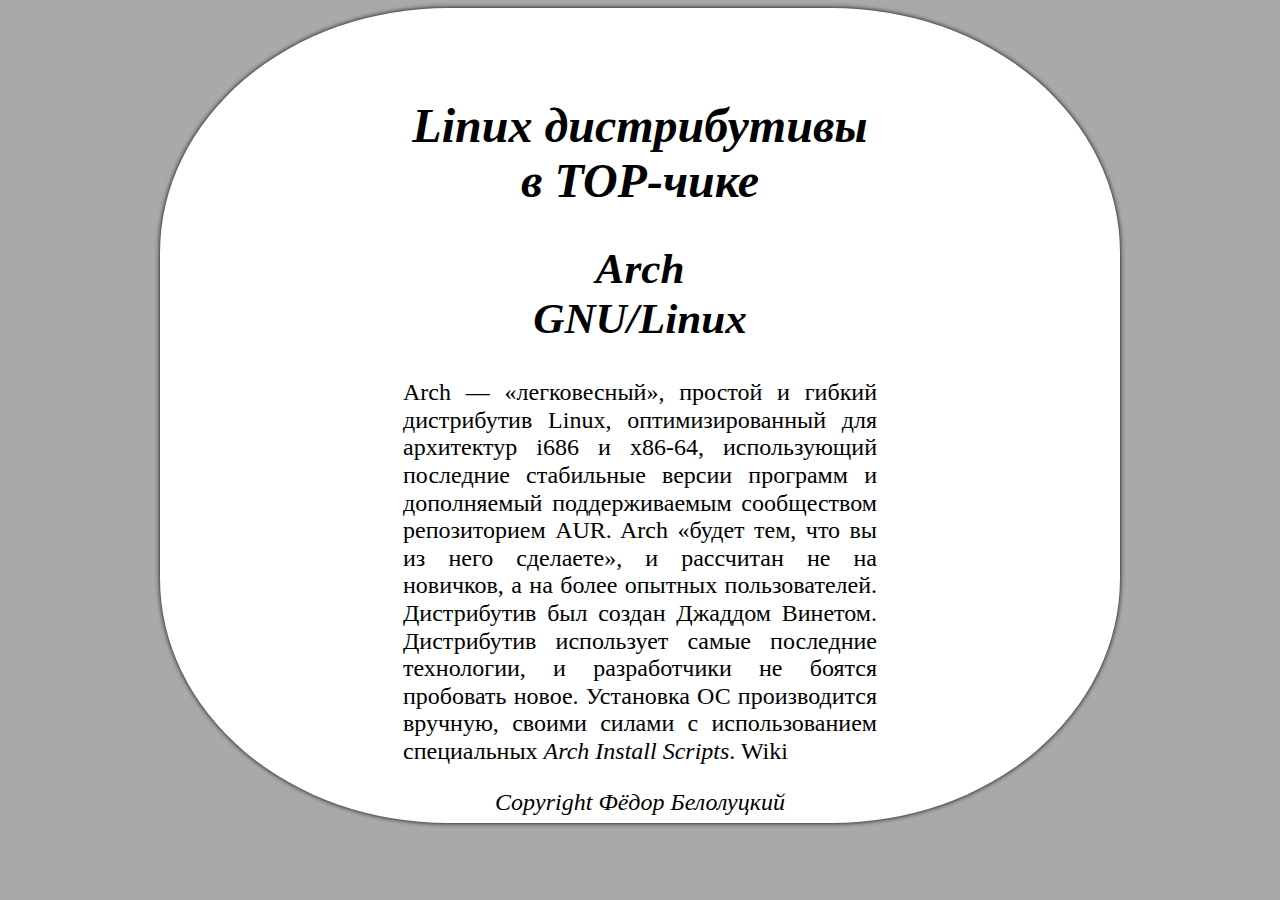
==== Arch/arch.html @ c4ad6712 "Arch page - template." ====
<!DOCTYPE html>
<html>
	<head>
		<meta charset="utf-8" />
		<title>Linux дистрибутивы в TOP-чике</title>
		<link rel="stylesheet" href="../normalize.css">
		<link rel="stylesheet" href="../main.css">
		<link rel="shortcut icon" href="../favicon.ico" />
	</head>
	<body>
		<div id="all">
			<header id="head">
				<figure><img src="" alt=""></figure>
				<h1>Linux дистрибутивы в TOP-чике</h1>
			</header>

			<main>
				<header>
					<h2>Arch GNU/Linux</h2>
				</header>
				<article>
					<p>
						Arch — «легковесный», простой и гибкий дистрибутив Linux, оптимизированный для архитектур i686 и x86-64, использующий последние стабильные версии программ и дополняемый поддерживаемым сообществом репозиторием AUR. Arch «будет тем, что вы из него сделаете», и рассчитан не на новичков, а на более опытных пользователей. Дистрибутив был создан Джаддом Винетом. Дистрибутив использует самые последние технологии, и разработчики не боятся пробовать новое. Установка ОС производится вручную, своими силами с использованием специальных <i>Arch Install Scripts</i>. Wiki
					</p>
				</article>
			</main>
			<footer>
				Copyright Фёдор Белолуцкий
			</footer>
		</div>
	</body>
</html>
---- main.css ----
html{
	font-size: 12px;
	font-family: "Times New Roman", fantasy;
}

body{
	background: darkgrey;
}

#all{
	padding: 6px;
	display: block;
	width: 75%;
	margin: 0 auto;
	text-align: center;
	background: white;
	height: 100%;
	box-shadow: 0 0 5px black;
	border-radius: 30%;
}

main, header, footer{
	font-size: 2em;
	margin: 0 auto;
	width: 50%;
	color: black;
	/*text-shadow: 0.5px 0.5px 1px black;*/
	font-style: italic;
}

main article{
	font-style: normal;
	text-align: justify;
}

h2{
	font-size: 0.9em;
}

#linuxdistros{
	display: inline-block;
	margin: 0 0 3em 0;
	margin: 0 auto;
	text-align: center;
	padding: 5px;
	width: 100%;
}

#linuxdistros tr{
    padding: 0;
    list-style: none;

    display: -webkit-box;
    display: -moz-box;
    display: -ms-flexbox;
    display: -webkit-flex;
    display: flex;
    width: 100%;

    -webkit-flex-flow: row wrap;
    justify-content: space-around;
    align-items: center;
}

#linuxdistros tr td{
	padding: 5px;
  width: 2em;
  height: 2em;
  margin: 0 auto;

  line-height: 150px;
  color: white;
  font-weight: bold;
  font-size: 3em;
  text-align: center;
}

#linuxdistros tr td img{
	max-width: 2em;
  max-height: 2em;
  min-width: 0.01em;
  min-height: 0.01em;
  margin: 0 auto;
  text-align: center;
}


@media only screen and (max-width: 700px){
	*{
		transition-duration: 0.5s;
	}
	#all{
		width 98%;
	}
	main, header, footer{
		width: 90%;
	}

	h1{
		font-size: 1.5em;
		transition-duration: 0.2s;
		font-style: italic;
	}
	main > header{
		font-size: 1.4em;
	}
	h2{
		font-size: 0.8em;
	}
	header, footer{
		width: 50%;
	}
	html{
		font-size: 0.5em;
	}
}
@media only screen and (max-width: 480px){
	*{
		transition-duration: 0.5s;
	}
	#all{
		width 98%;
	}
	main, header, footer{
		width: 90%;
	}

	h1{
		font-size: 1em;
		transition-duration: 0.2s;
	}
	main > header{
		font-size: 0.9em;
	}
	h2{
		font-size: 0.7em;
	}
	header, footer{
		width: 50%;
	}
	html{
		font-size: 0.5em;
	}
}
@media only screen and (max-width: 380px){
	*{
		transition-duration: 0.5s;
	}
	#all{
		width: 98.05%;
	}
}
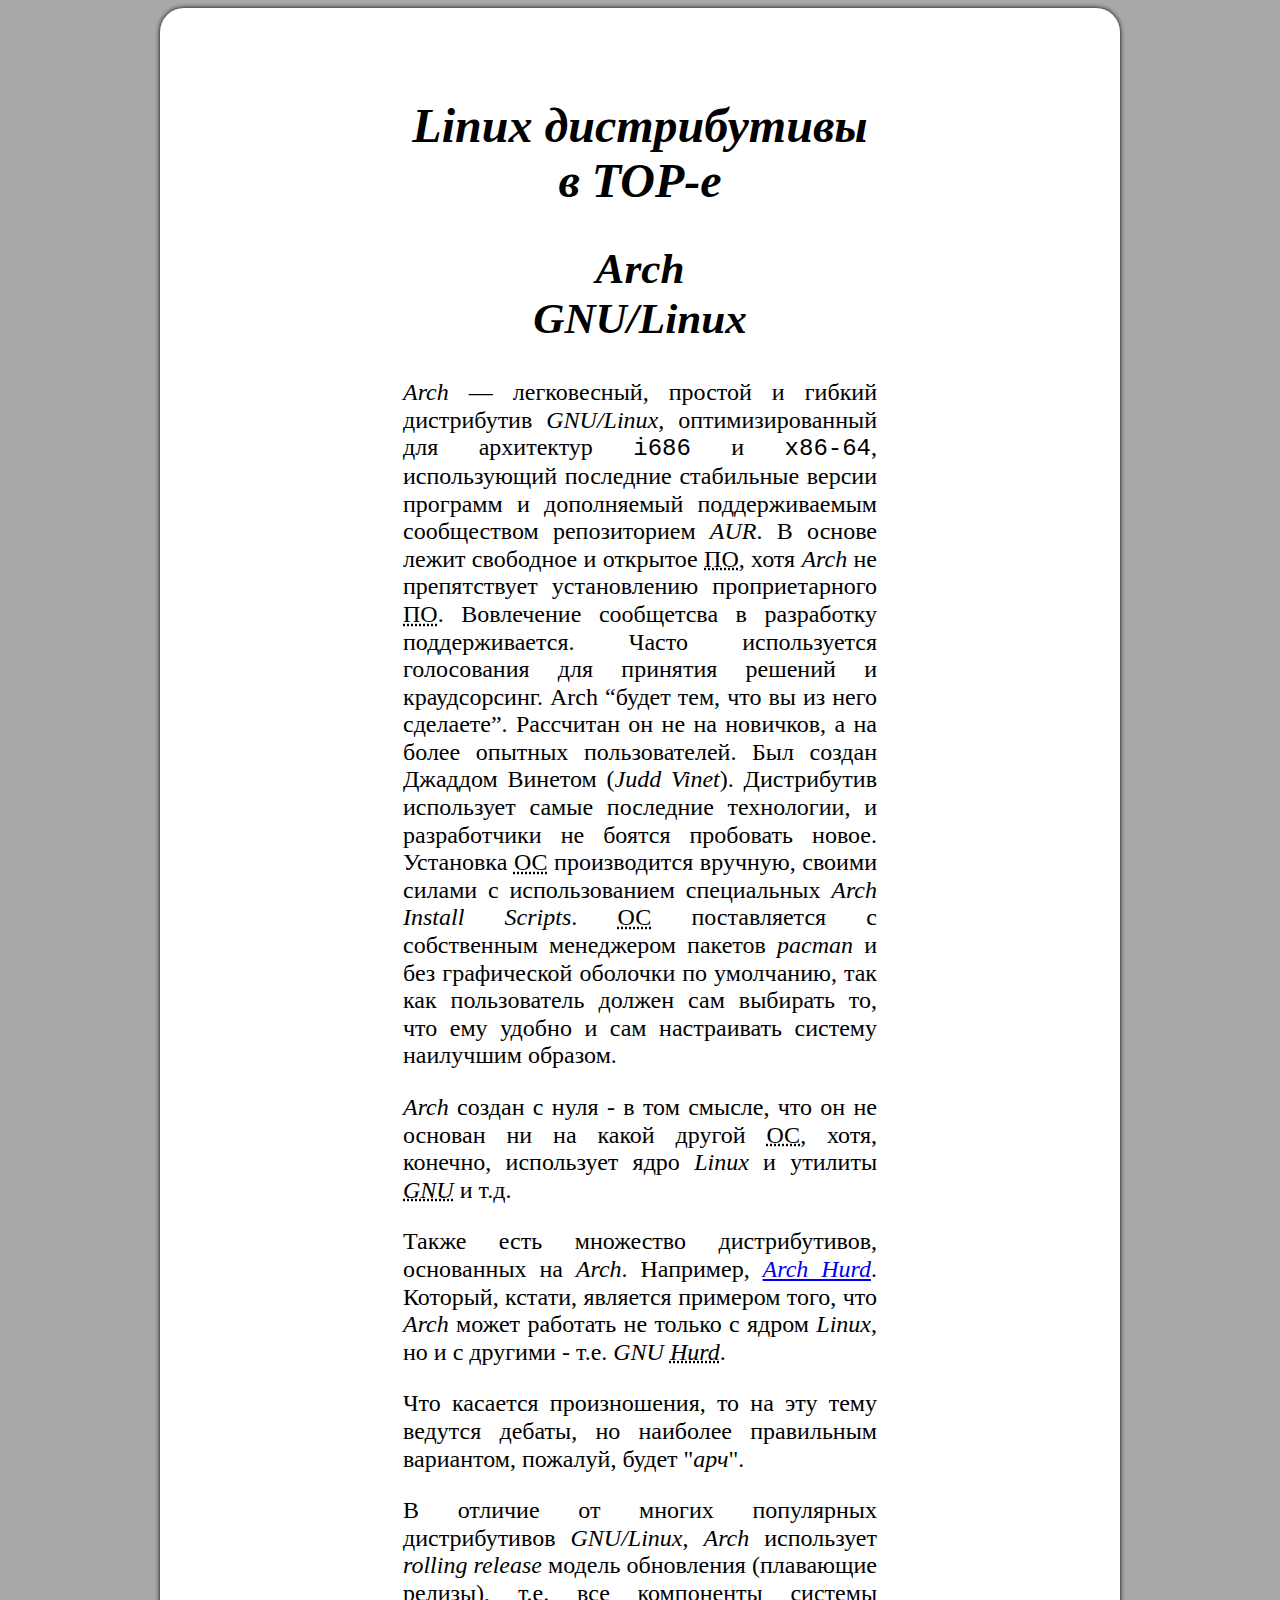
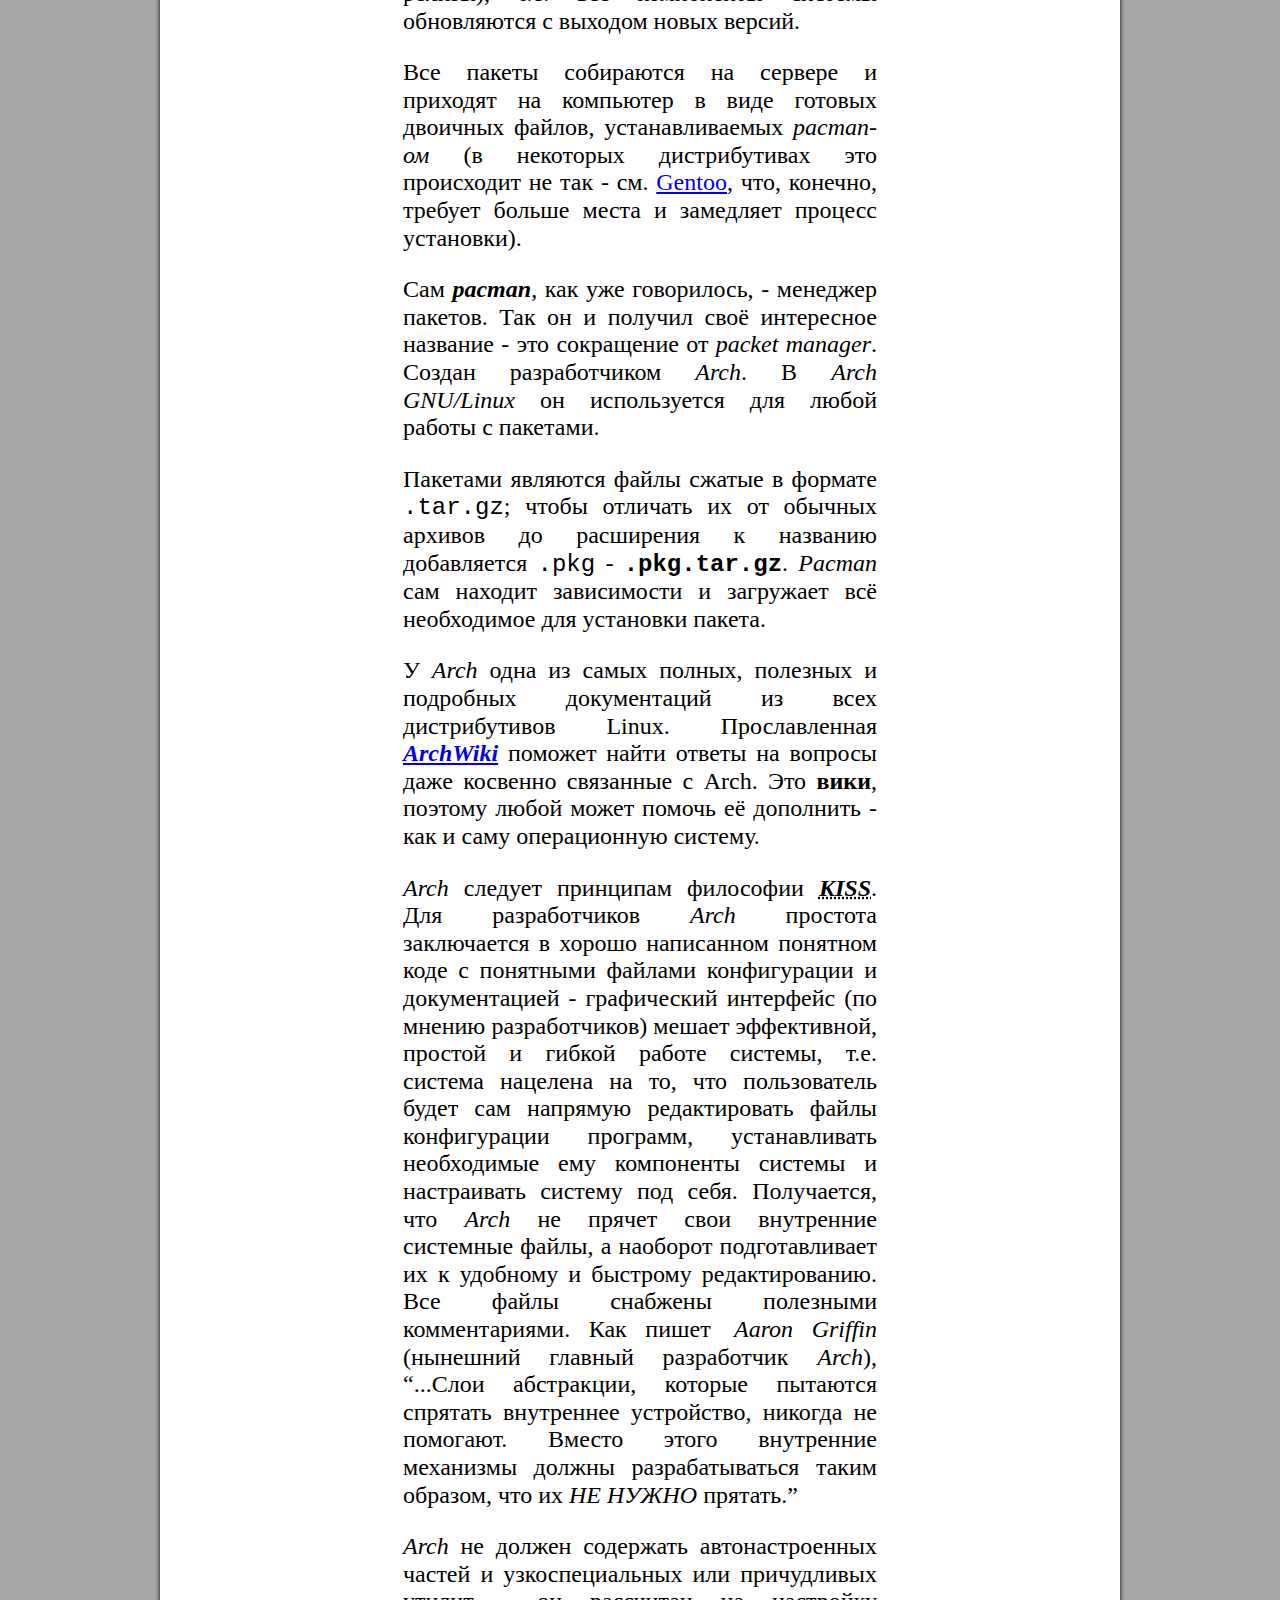
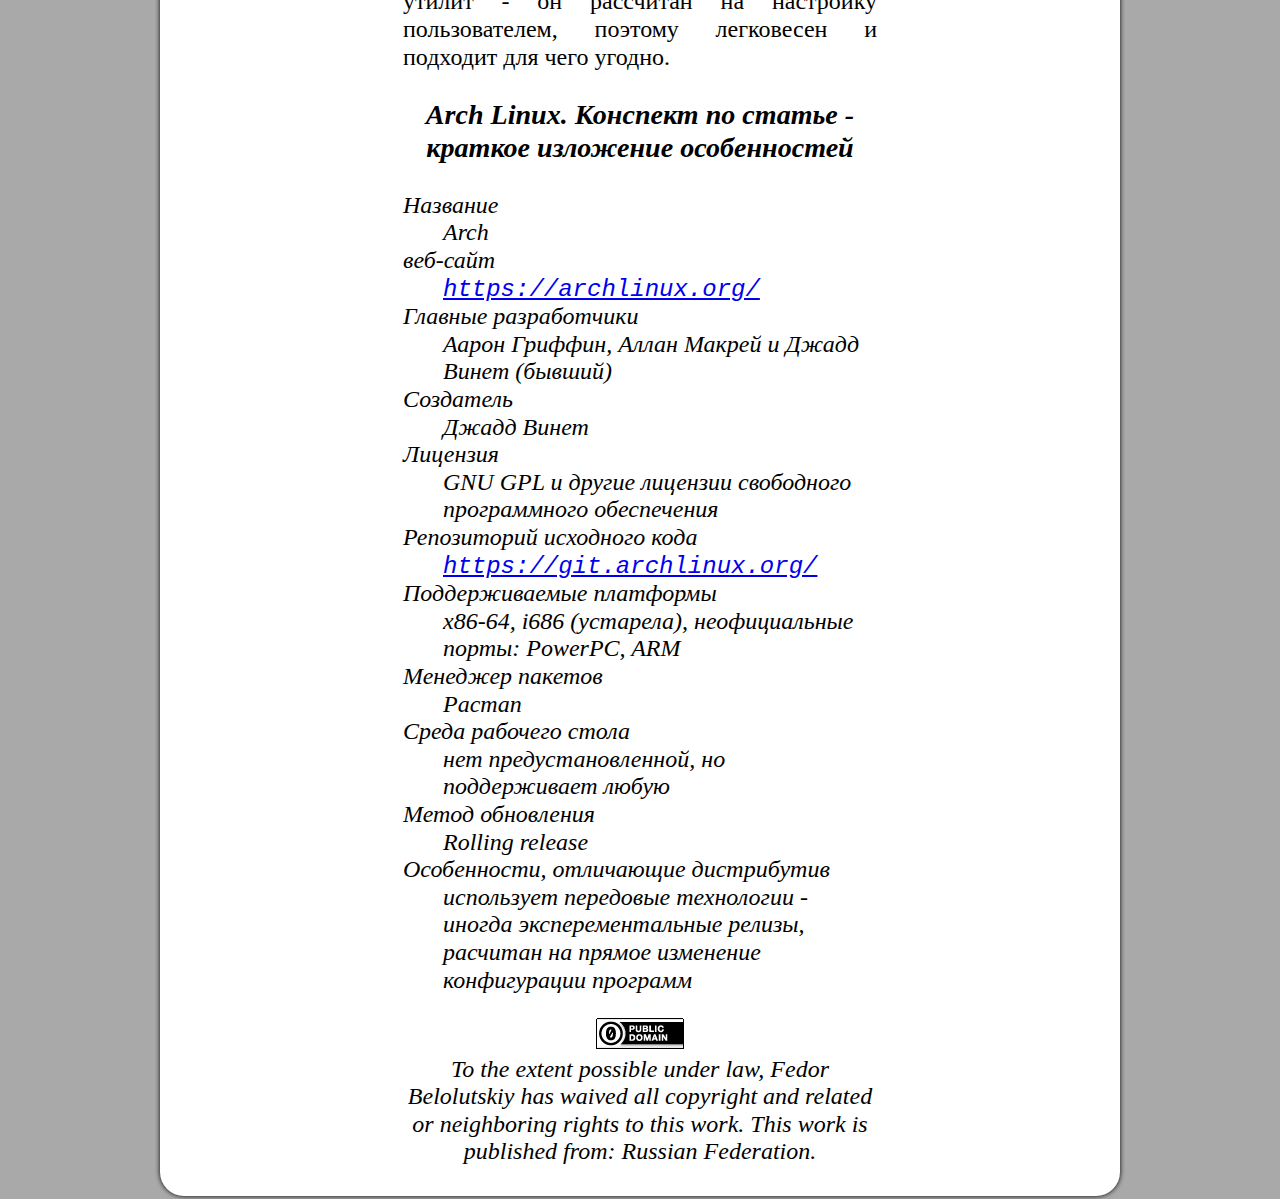
==== commit a77aa0be: "Article about Arch + public domain." ====
--- a/Arch/arch.html
+++ b/Arch/arch.html
@@ -2,7 +2,7 @@
 <html>
 	<head>
 		<meta charset="utf-8" />
-		<title>Linux дистрибутивы в TOP-чике</title>
+		<title>Linux дистрибутивы в TOP-е</title>
 		<link rel="stylesheet" href="../normalize.css">
 		<link rel="stylesheet" href="../main.css">
 		<link rel="shortcut icon" href="../favicon.ico" />
@@ -11,7 +11,7 @@
 		<div id="all">
 			<header id="head">
 				<figure><img src="" alt=""></figure>
-				<h1>Linux дистрибутивы в TOP-чике</h1>
+				<h1>Linux дистрибутивы в TOP-е</h1>
 			</header>
 
 			<main>
@@ -20,12 +20,87 @@
 				</header>
 				<article>
 					<p>
-						Arch — «легковесный», простой и гибкий дистрибутив Linux, оптимизированный для архитектур i686 и x86-64, использующий последние стабильные версии программ и дополняемый поддерживаемым сообществом репозиторием AUR. Arch «будет тем, что вы из него сделаете», и рассчитан не на новичков, а на более опытных пользователей. Дистрибутив был создан Джаддом Винетом. Дистрибутив использует самые последние технологии, и разработчики не боятся пробовать новое. Установка ОС производится вручную, своими силами с использованием специальных <i>Arch Install Scripts</i>. Wiki
+                        <dfn title="Arch"><i>Arch</i></dfn> — легковесный, простой и гибкий дистрибутив <i>GNU/Linux</i>, оптимизированный для архитектур <code>i686</code> и <code>x86-64</code>, использующий последние стабильные версии программ и дополняемый поддерживаемым сообществом репозиторием <i>AUR</i>. В основе лежит свободное и открытое <abbr title="программное обеспечение">ПО</abbr>, хотя <i>Arch</i> не препятствует установлению проприетарного <abbr title="программное обеспечение">ПО</abbr>. Вовлечение сообщетсва в разработку поддерживается. Часто используется голосования для принятия решений и краудсорсинг. Arch <q>будет тем, что вы из него сделаете</q>. Рассчитан он не на новичков, а на более опытных пользователей. Был создан Джаддом Винетом (<i lang="en">Judd Vinet</i>). Дистрибутив использует самые последние технологии, и разработчики не боятся пробовать новое. Установка <abbr title="операционная система">ОС</abbr> производится вручную, своими силами с использованием специальных <i>Arch Install Scripts</i>. <abbr title="операционная система">ОС</abbr> поставляется с собственным менеджером пакетов <i>pacman</i> и без графической оболочки по умолчанию, так как пользователь должен сам выбирать то, что ему удобно и сам настраивать систему наилучшим образом.
 					</p>
+                    <p>
+                        <i>Arch</i> создан с нуля - в том смысле, что он не основан ни на какой другой <abbr title="операционная система">ОС</abbr>, хотя, конечно, использует ядро <i>Linux</i> и утилиты <i><abbr title="GNU's not Unix!">GNU</abbr></i> и т.д.
+                    </p>
+                    <p>
+                        Также есть множество дистрибутивов, основанных на <i>Arch</i>. Например, <a href="https://www.archhurd.org/"><i>Arch Hurd</i></a>. Который, кстати, является примером того, что <i>Arch</i> может работать не только с ядром <i>Linux</i>, но и с другими - т.е. <i>GNU <abbr title="HIRD of Unix-Replacing Daemons">Hurd</abbr></i>.
+                    </p>
+                    <p>
+                        Что касается произношения, то на эту тему ведутся дебаты, но наиболее правильным вариантом, пожалуй, будет &quot;<i>арч</i>&quot;.
+                    </p>
+                    <p>
+                        В отличие от многих популярных дистрибутивов <i>GNU/Linux</i>, <i>Arch</i> использует <i>rolling release</i> модель обновления (плавающие релизы), т.е. все компоненты системы обновляются с выходом новых версий.
+                    </p>
+                    <p>
+                        Все пакеты собираются на сервере и приходят на компьютер в виде готовых двоичных файлов, устанавливаемых <i>pacman-ом</i> (в некоторых дистрибутивах это происходит не так - см. <a href="../Gentoo/gentoo.html">Gentoo</a>, что, конечно, требует больше места и замедляет процесс установки).
+                    </p>
+                    <p>
+                        Сам <b><dfn title="pacman"><i>pacman</i></dfn></b>, как уже говорилось, - менеджер пакетов. Так он и получил своё интересное название - это сокращение от <i lang="en">packet manager</i>. Создан разработчиком <i>Arch</i>. В <i>Arch GNU/Linux</i> он используется для любой работы с пакетами.
+                    </p>
+                    <p>
+                        Пакетами являются файлы сжатые в формате <code>.tar.gz</code>; чтобы отличать их от обычных архивов до расширения к названию добавляется <code>.pkg</code> - <b><code>.pkg.tar.gz</code></b>. <i>Pacman</i> сам находит зависимости и загружает всё необходимое для установки пакета.
+                    </p>
+                    <p>
+                        У <i>Arch</i> одна из самых полных, полезных и подробных документаций из всех дистрибутивов Linux. Прославленная <a href="https://wiki.archlinux.org/"><b><i>ArchWiki</i></b></a> поможет найти ответы на вопросы даже косвенно связанные с Arch. Это <b>вики</b>, поэтому любой может помочь её дополнить - как и саму операционную систему.
+                    </p>
+                    <p>
+                        <i>Arch</i> следует принципам философии <b><i lang="en"><abbr title="Keep it short and simple">KISS</abbr></i></b>. Для разработчиков <i>Arch</i> простота заключается в хорошо написанном понятном коде с понятными файлами конфигурации и документацией - графический интерфейс (по мнению разработчиков) мешает эффективной, простой и гибкой работе системы, т.е. система нацелена на то, что пользователь будет сам напрямую редактировать файлы конфигурации программ, устанавливать необходимые ему компоненты системы и настраивать систему под себя. Получается, что <i>Arch</i> не прячет свои внутренние системные файлы, а наоборот подготавливает их к удобному и быстрому редактированию. Все файлы снабжены полезными комментариями. Как пишет <i lang="en"><cite> Aaron Griffin</cite></i> (нынешний главный разработчик <i>Arch</i>), <q>...Слои абстракции, которые пытаются спрятать внутреннее устройство, никогда не помогают. Вместо этого внутренние механизмы должны разрабатываться таким образом, что их <em>НЕ НУЖНО</em> прятать.</q>
+                    </p>
+                    <p>
+                        <i>Arch</i> не должен содержать автонастроенных частей и узкоспециальных или причудливых утилит - он рассчитан на настройку пользователем, поэтому легковесен и подходит для чего угодно.
+                    </p>
 				</article>
+                <div>
+                    <h3><b>Arch Linux.</b> Конспект по статье - краткое изложение особенностей</h3>
+                    <dl class="dl">
+                        <dt>Название</dt>
+                        <dd><i>Arch</i></dd>
+
+                        <dt>веб-сайт</dt>
+                        <dd><a href="https://archlinux.org/"><code>https://archlinux.org/</code></a></dd>
+
+                        <dt>Главные разработчики</dt>
+                        <dd>Аарон Гриффин, Аллан Макрей и Джадд Винет (бывший)</dd>
+
+                        <dt>Создатель</dt>
+                        <dd>Джадд Винет</dd>
+
+                        <dt>Лицензия</dt>
+                        <dd><i>GNU GPL</i> и другие лицензии свободного программного обеспечения</dd>
+
+                        <dt>Репозиторий исходного кода</dt>
+                        <dd><a href="https://git.archlinux.org/"><code>https://git.archlinux.org/</code></a></dd>
+
+                        <dt>Поддерживаемые платформы</dt>
+                        <dd>x86-64, i686 (устарела), неофициальные порты: PowerPC, ARM</dd>
+
+                        <dt>Менеджер пакетов</dt>
+                        <dd>Pacman</dd>
+
+                        <dt>Среда рабочего стола</dt>
+                        <dd>нет предустановленной, но поддерживает любую</dd>
+
+                        <dt>Метод обновления</dt>
+                        <dd>Rolling release</dd>
+
+                        <dt>Особенности, отличающие дистрибутив</dt>
+                        <dd>использует передовые технологии - иногда эксперементальные релизы, расчитан на прямое изменение конфигурации программ</dd>
+                    </dl>
+                </div>
 			</main>
 			<footer>
-				Copyright Фёдор Белолуцкий
+
+                <p xmlns:dct="http://purl.org/dc/terms/" xmlns:vcard="http://www.w3.org/2001/vcard-rdf/3.0#">
+                    <a rel="license"
+     href="http://creativecommons.org/publicdomain/zero/1.0/">
+                        <img src="../public_domain.png" style="border-style: none;" alt="CC0" />
+                    </a>
+                    <br />
+                    To the extent possible under law, <span resource="[_:publisher]" rel="dct:publisher"><span property="dct:title">Fedor Belolutskiy</span></span> has waived all copyright and related or neighboring rights to this work. This work is published from: <span property="vcard:Country" datatype="dct:ISO3166" content="RU" about="[_:publisher]"> Russian Federation</span>.
+                </p>
 			</footer>
 		</div>
 	</body>
--- a/main.css
+++ b/main.css
@@ -16,7 +16,7 @@
 	background: white;
 	height: 100%;
 	box-shadow: 0 0 5px black;
-	border-radius: 30%;
+	border-radius: 2em 2em 2em 2em;
 }
 
 main, header, footer{
@@ -84,6 +84,9 @@
   text-align: center;
 }
 
+.dl{
+    text-align: left;
+}
 
 @media only screen and (max-width: 700px){
 	*{
@@ -120,10 +123,15 @@
 	}
 	#all{
 		width 98%;
+        font-size: 0.8em;
 	}
 	main, header, footer{
 		width: 90%;
 	}
+
+    main{
+        width: 68%;
+    }
 
 	h1{
 		font-size: 1em;
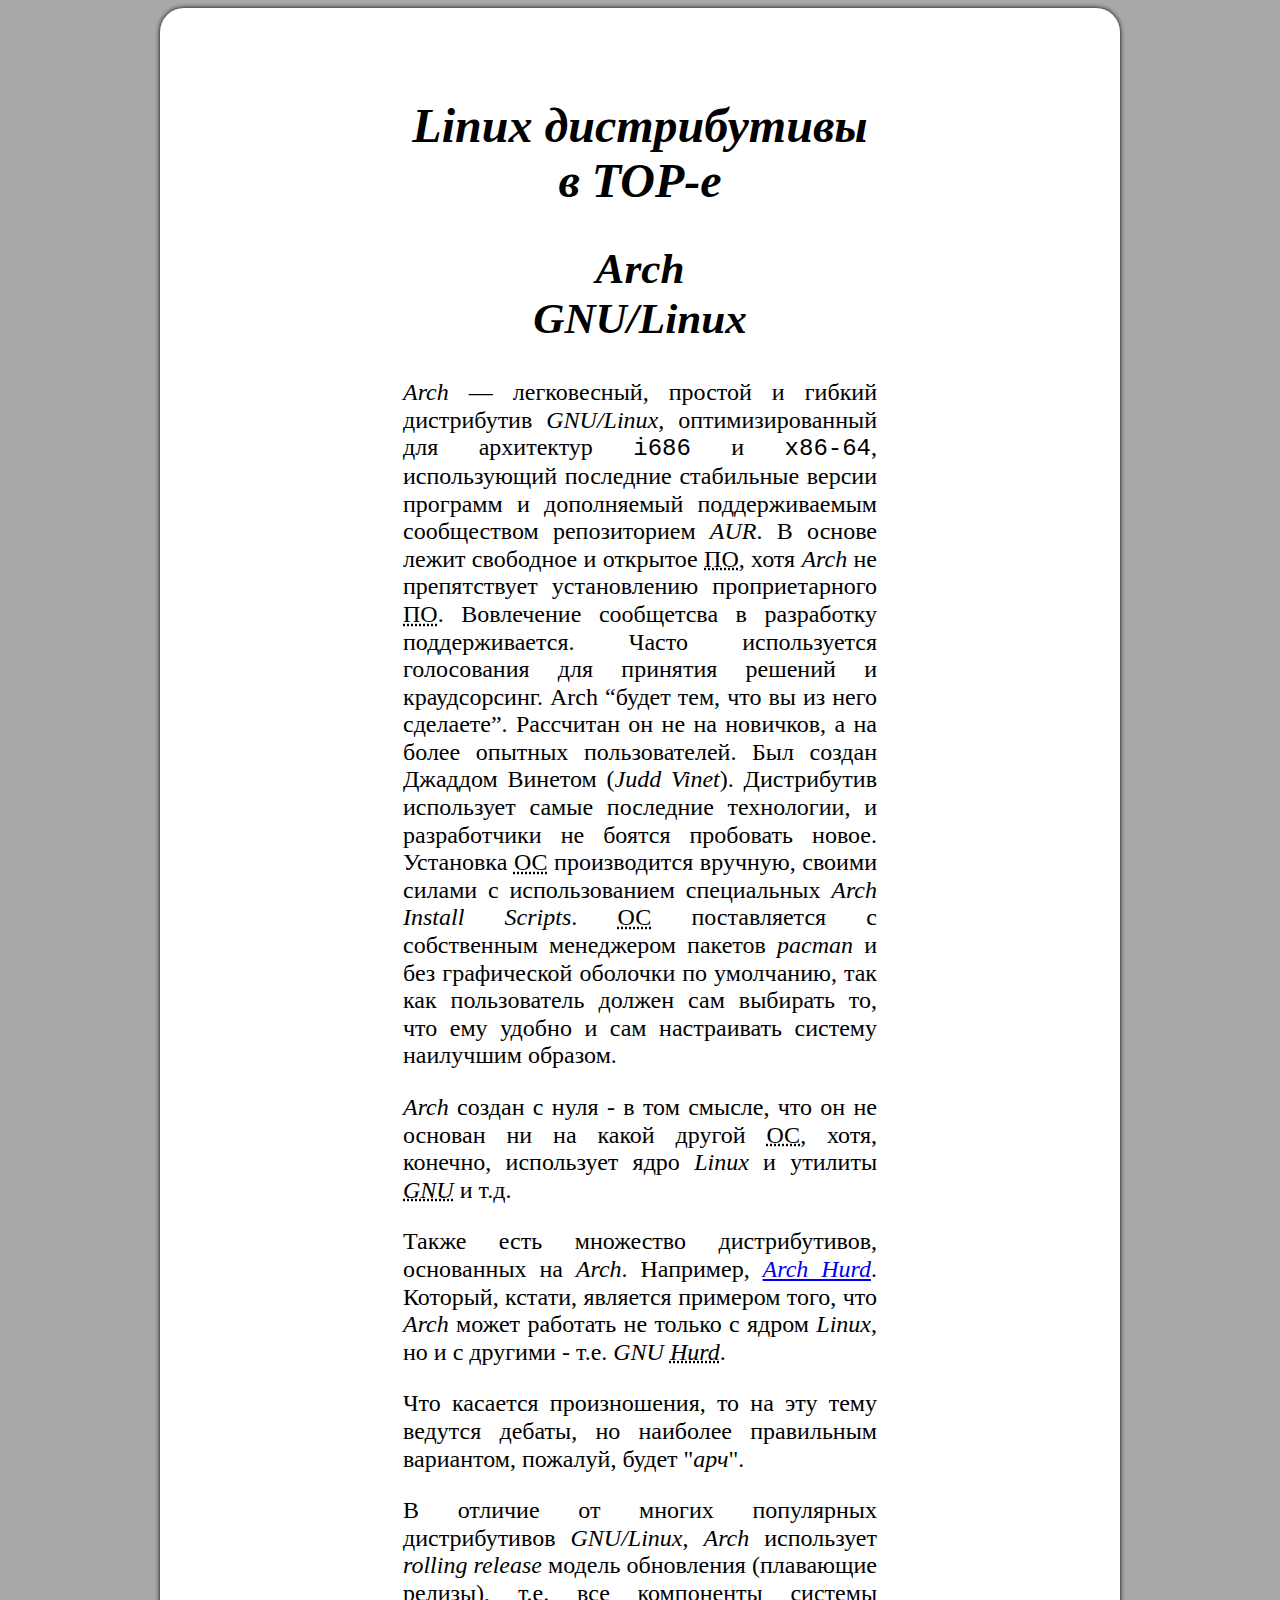
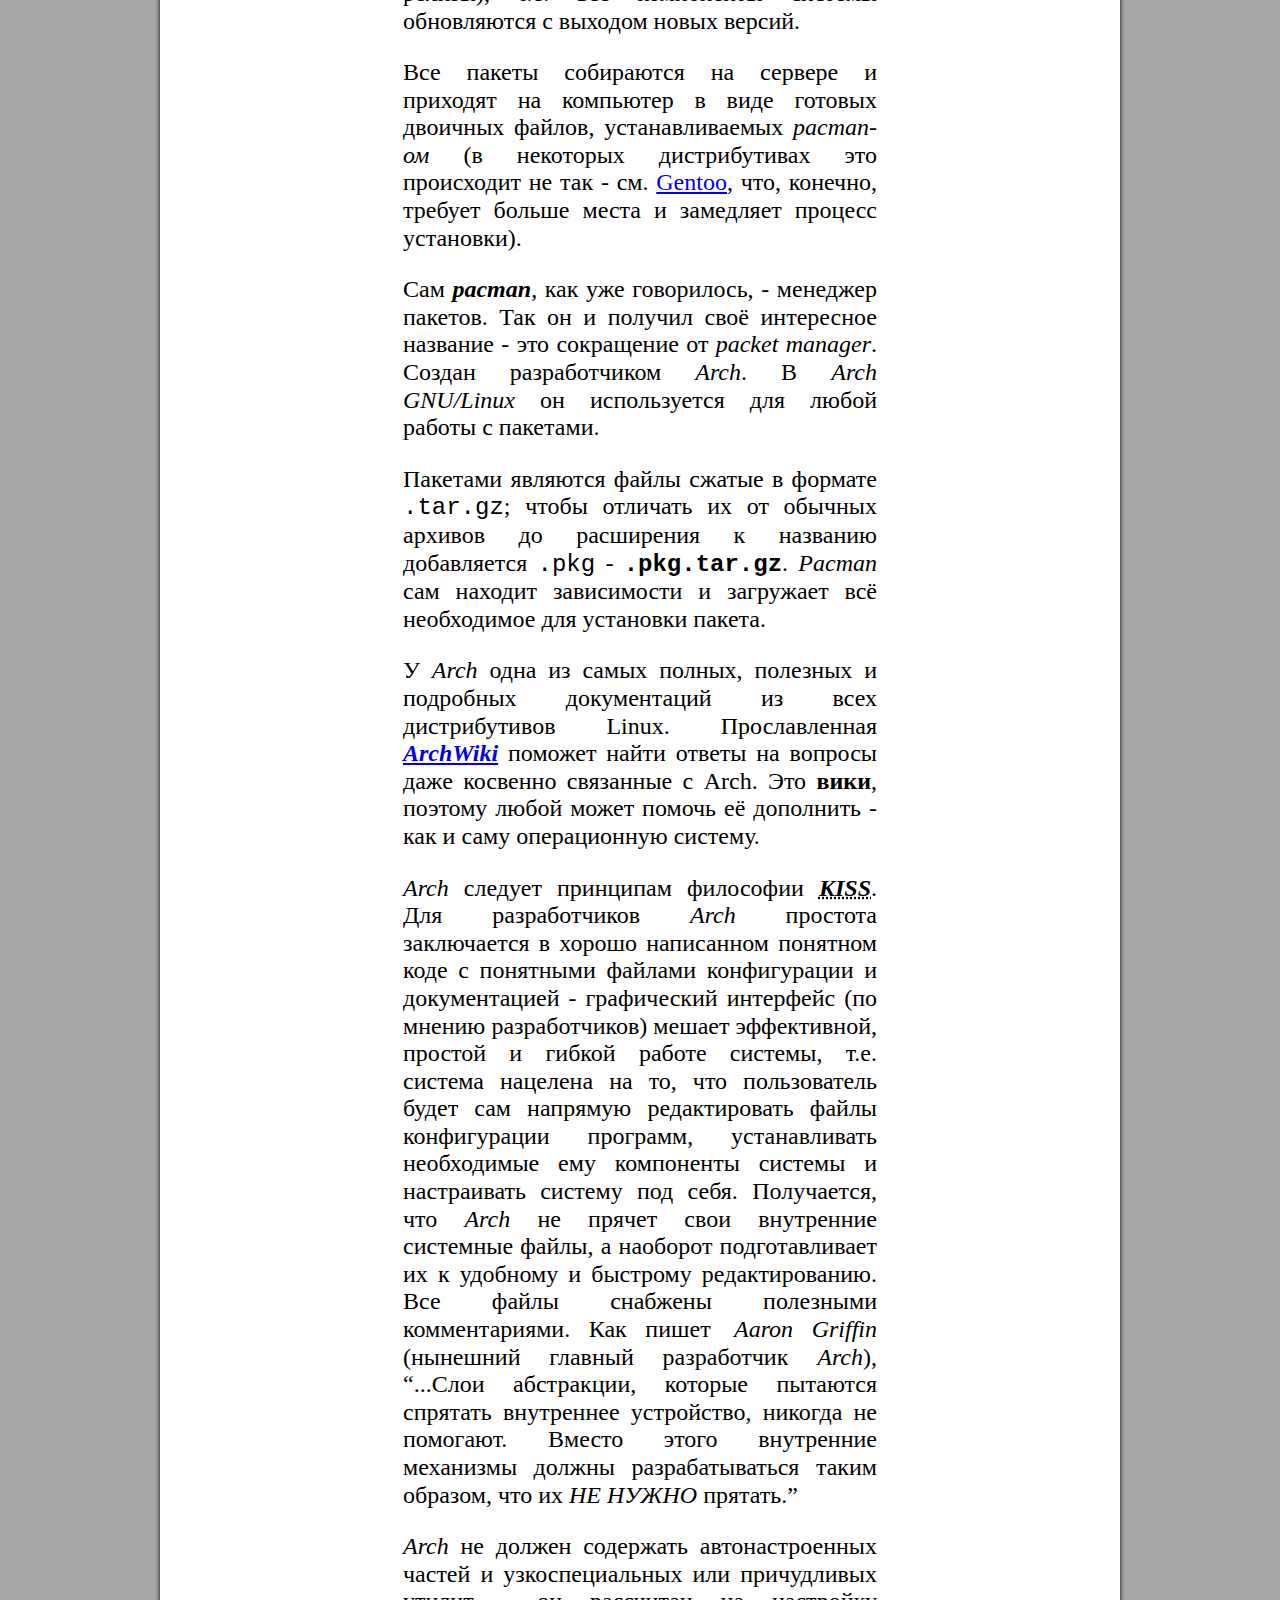
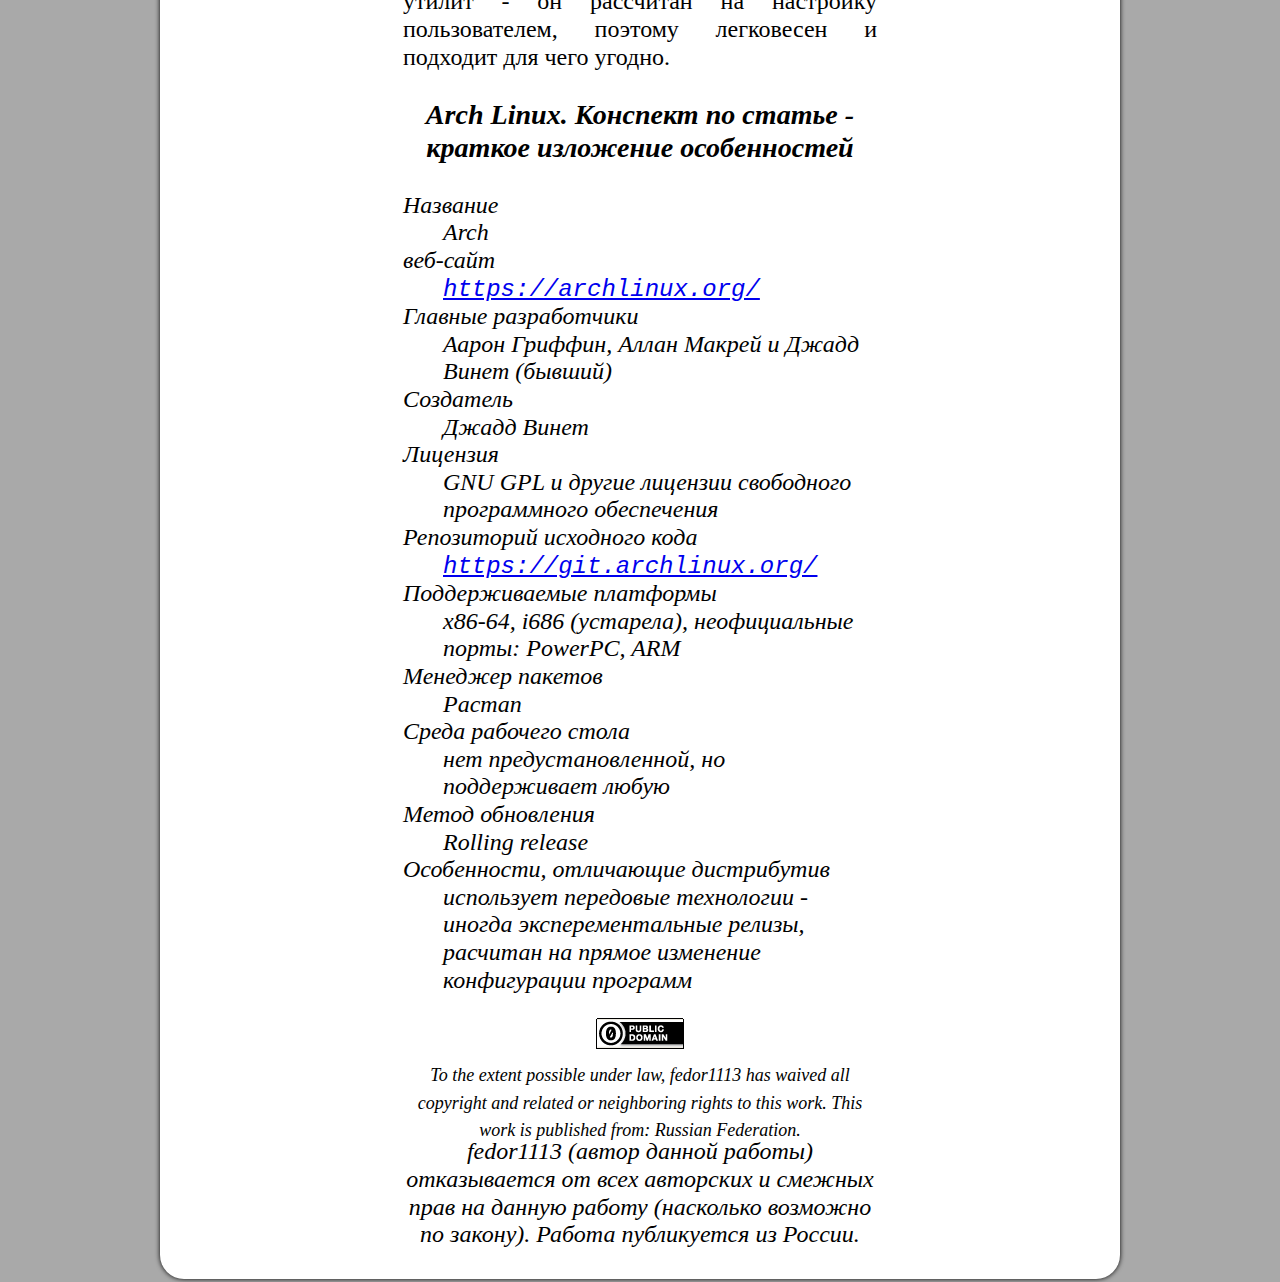
==== commit 861b8962: "Better cc0 notice (with Russian translation) and some minor improvements (Arch)." ====
--- a/Arch/arch.html
+++ b/Arch/arch.html
@@ -2,7 +2,7 @@
 <html>
 	<head>
 		<meta charset="utf-8" />
-		<title>Linux дистрибутивы в TOP-е</title>
+		<title>Linux дистрибутивы в TOP-е | Arch</title>
 		<link rel="stylesheet" href="../normalize.css">
 		<link rel="stylesheet" href="../main.css">
 		<link rel="shortcut icon" href="../favicon.ico" />
@@ -92,14 +92,13 @@
                 </div>
 			</main>
 			<footer>
-
                 <p xmlns:dct="http://purl.org/dc/terms/" xmlns:vcard="http://www.w3.org/2001/vcard-rdf/3.0#">
-                    <a rel="license"
-     href="http://creativecommons.org/publicdomain/zero/1.0/">
-                        <img src="../public_domain.png" style="border-style: none;" alt="CC0" />
+                    <a rel="license" href="http://creativecommons.org/publicdomain/zero/1.0/">
+                        <img src="CC0_button.svg" onerror="this.src='../public_domain.png'" style="border-style: none;" alt="CC0" />
                     </a>
                     <br />
-                    To the extent possible under law, <span resource="[_:publisher]" rel="dct:publisher"><span property="dct:title">Fedor Belolutskiy</span></span> has waived all copyright and related or neighboring rights to this work. This work is published from: <span property="vcard:Country" datatype="dct:ISO3166" content="RU" about="[_:publisher]"> Russian Federation</span>.
+                    <sub><i lang="en">To the extent possible under law, <span resource="[_:publisher]" rel="dct:publisher"><span property="dct:title">fedor1113</span></span> has waived all copyright and related or neighboring rights to this work. This work is published from: <span property="vcard:Country" datatype="dct:ISO3166" content="RU" about="[_:publisher]"> Russian Federation</span>.</i></sub><br>
+                    fedor1113 (автор данной работы) отказывается от всех авторских и смежных прав на данную работу (насколько возможно по закону). Работа публикуется из России.
                 </p>
 			</footer>
 		</div>
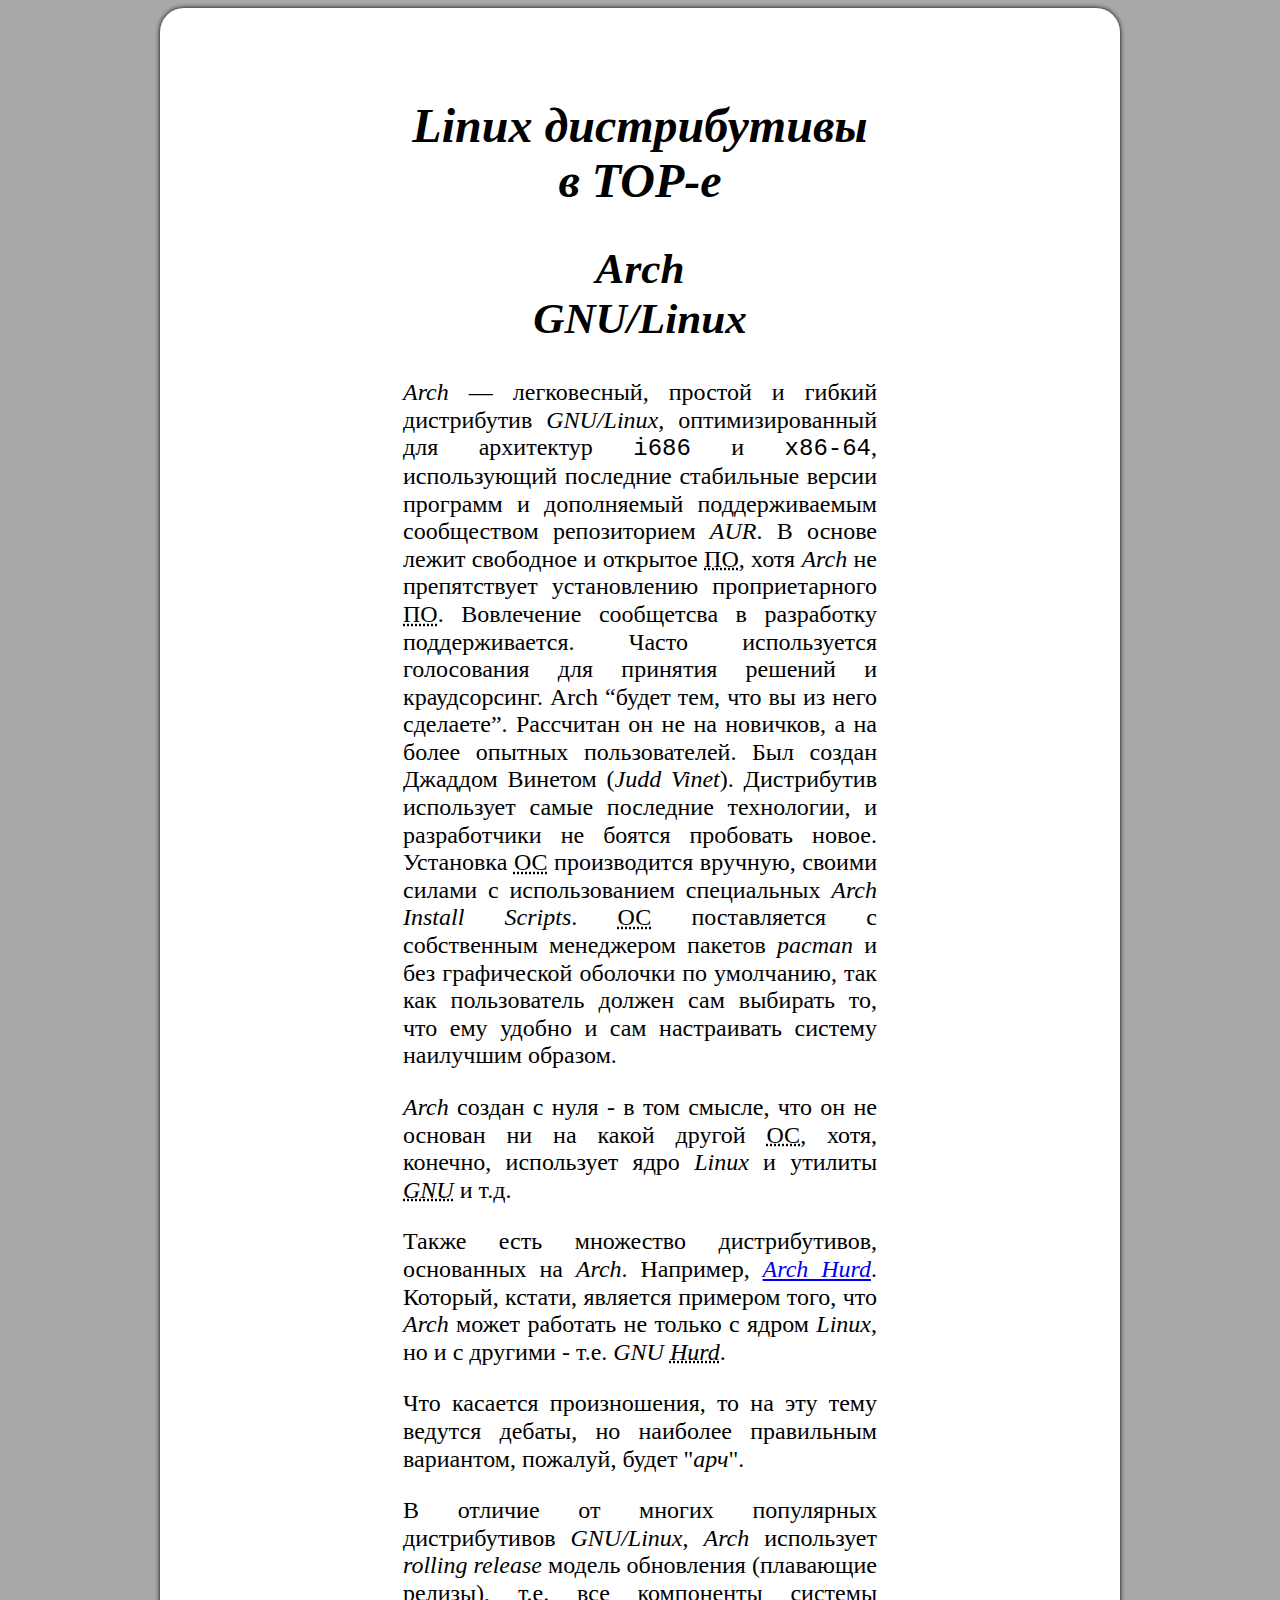
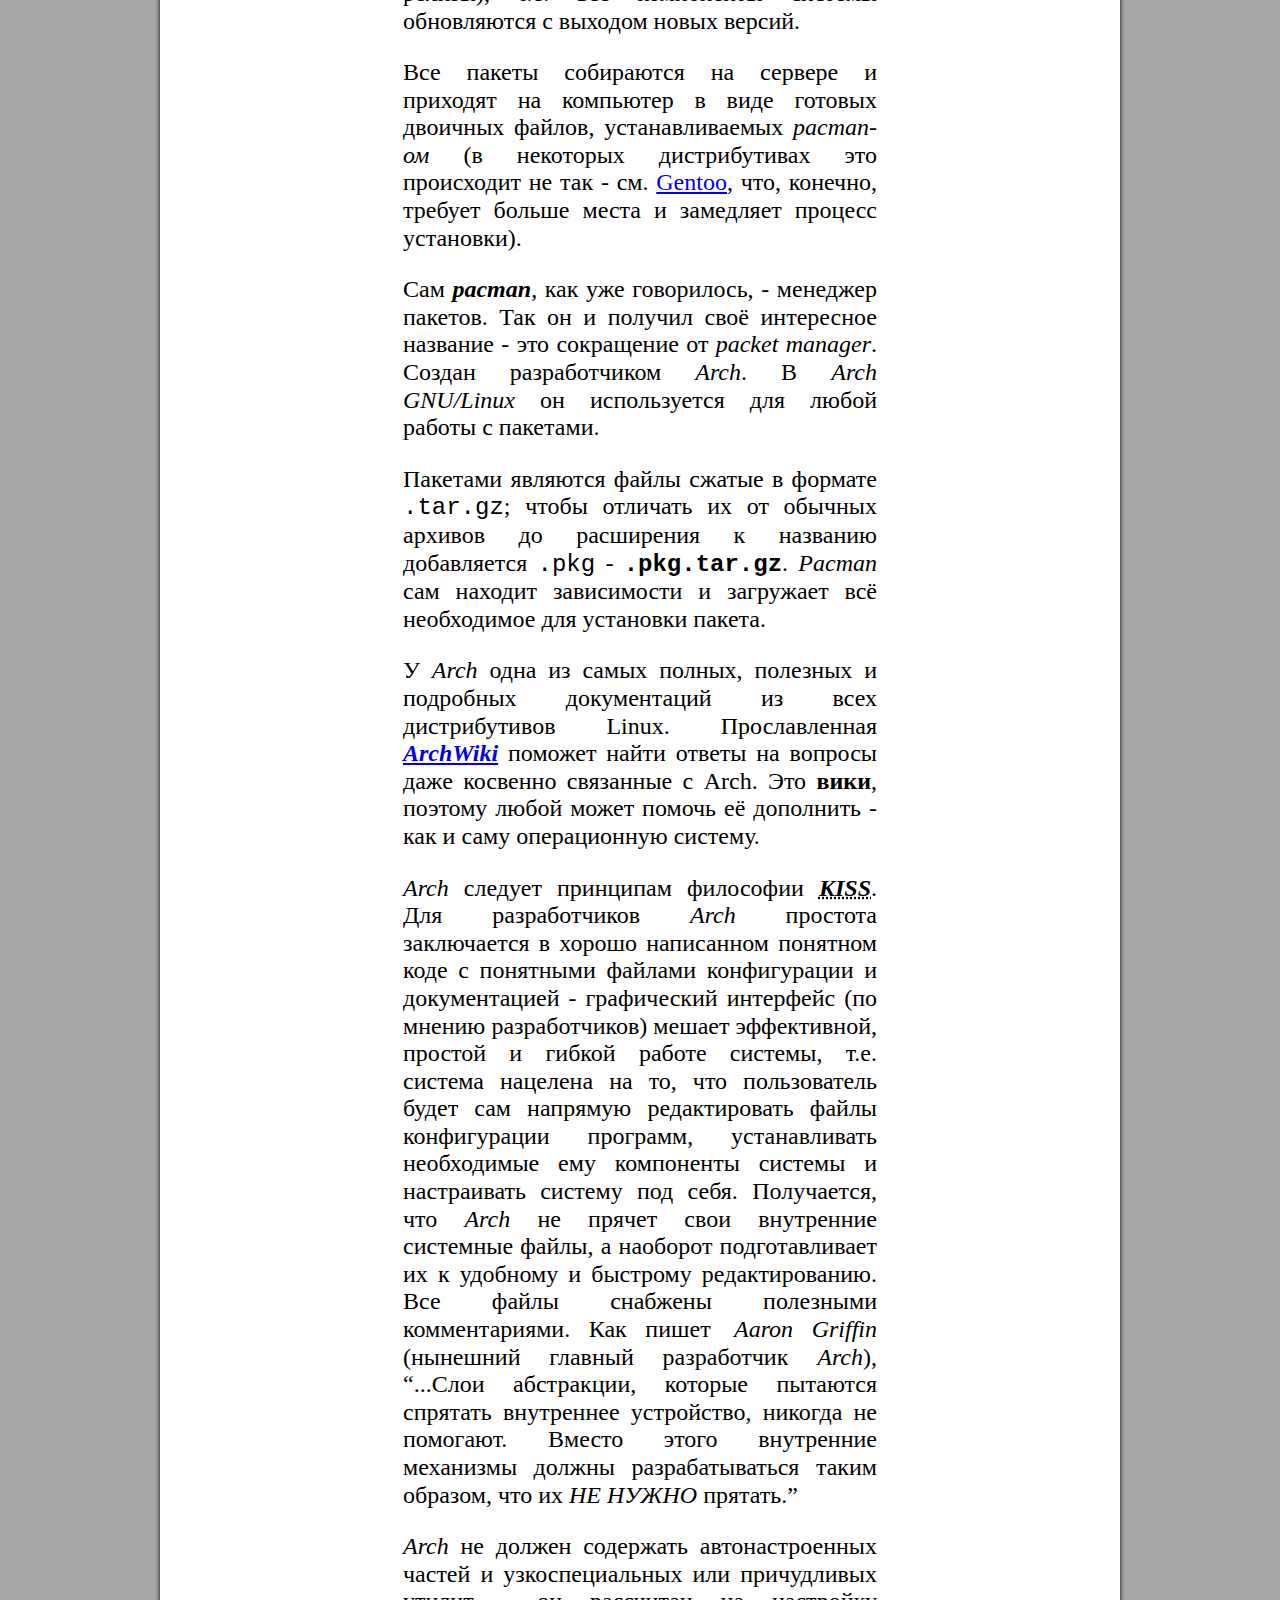
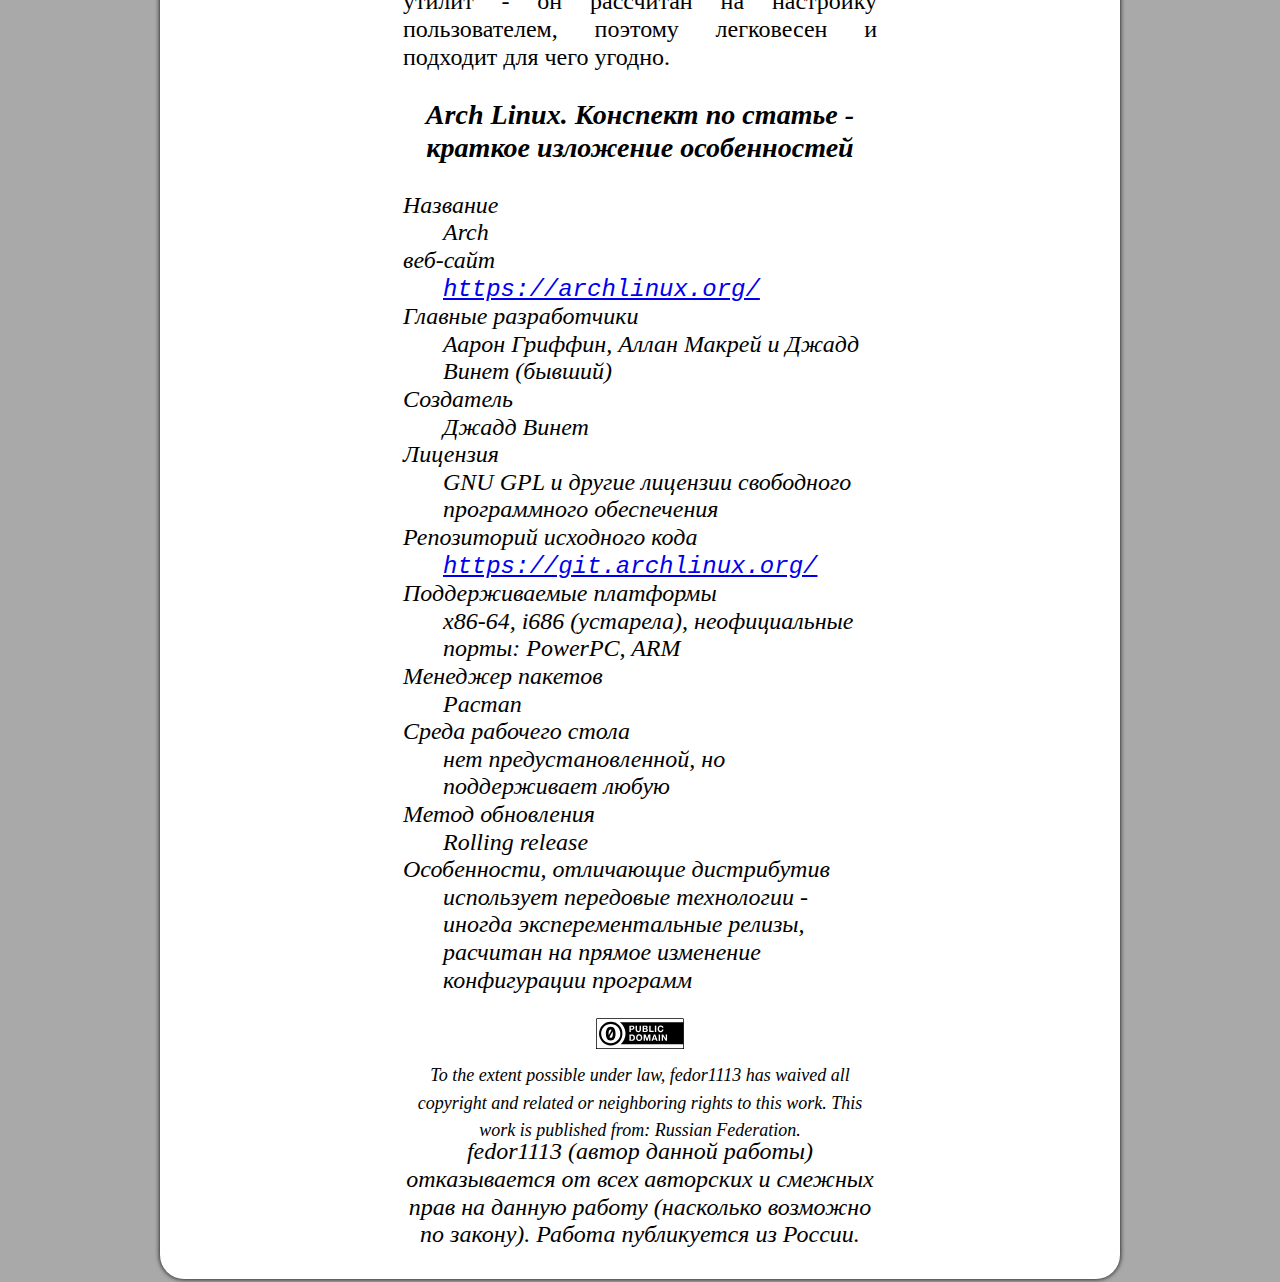
==== commit 7b13b938: "Correcting a broken link to cc0 SVG." ====
--- a/Arch/arch.html
+++ b/Arch/arch.html
@@ -94,7 +94,7 @@
 			<footer>
                 <p xmlns:dct="http://purl.org/dc/terms/" xmlns:vcard="http://www.w3.org/2001/vcard-rdf/3.0#">
                     <a rel="license" href="http://creativecommons.org/publicdomain/zero/1.0/">
-                        <img src="CC0_button.svg" onerror="this.src='../public_domain.png'" style="border-style: none;" alt="CC0" />
+                        <img src="../CC0_button.svg" onerror="this.src='../public_domain.png'" style="border-style: none;" alt="CC0" />
                     </a>
                     <br />
                     <sub><i lang="en">To the extent possible under law, <span resource="[_:publisher]" rel="dct:publisher"><span property="dct:title">fedor1113</span></span> has waived all copyright and related or neighboring rights to this work. This work is published from: <span property="vcard:Country" datatype="dct:ISO3166" content="RU" about="[_:publisher]"> Russian Federation</span>.</i></sub><br>
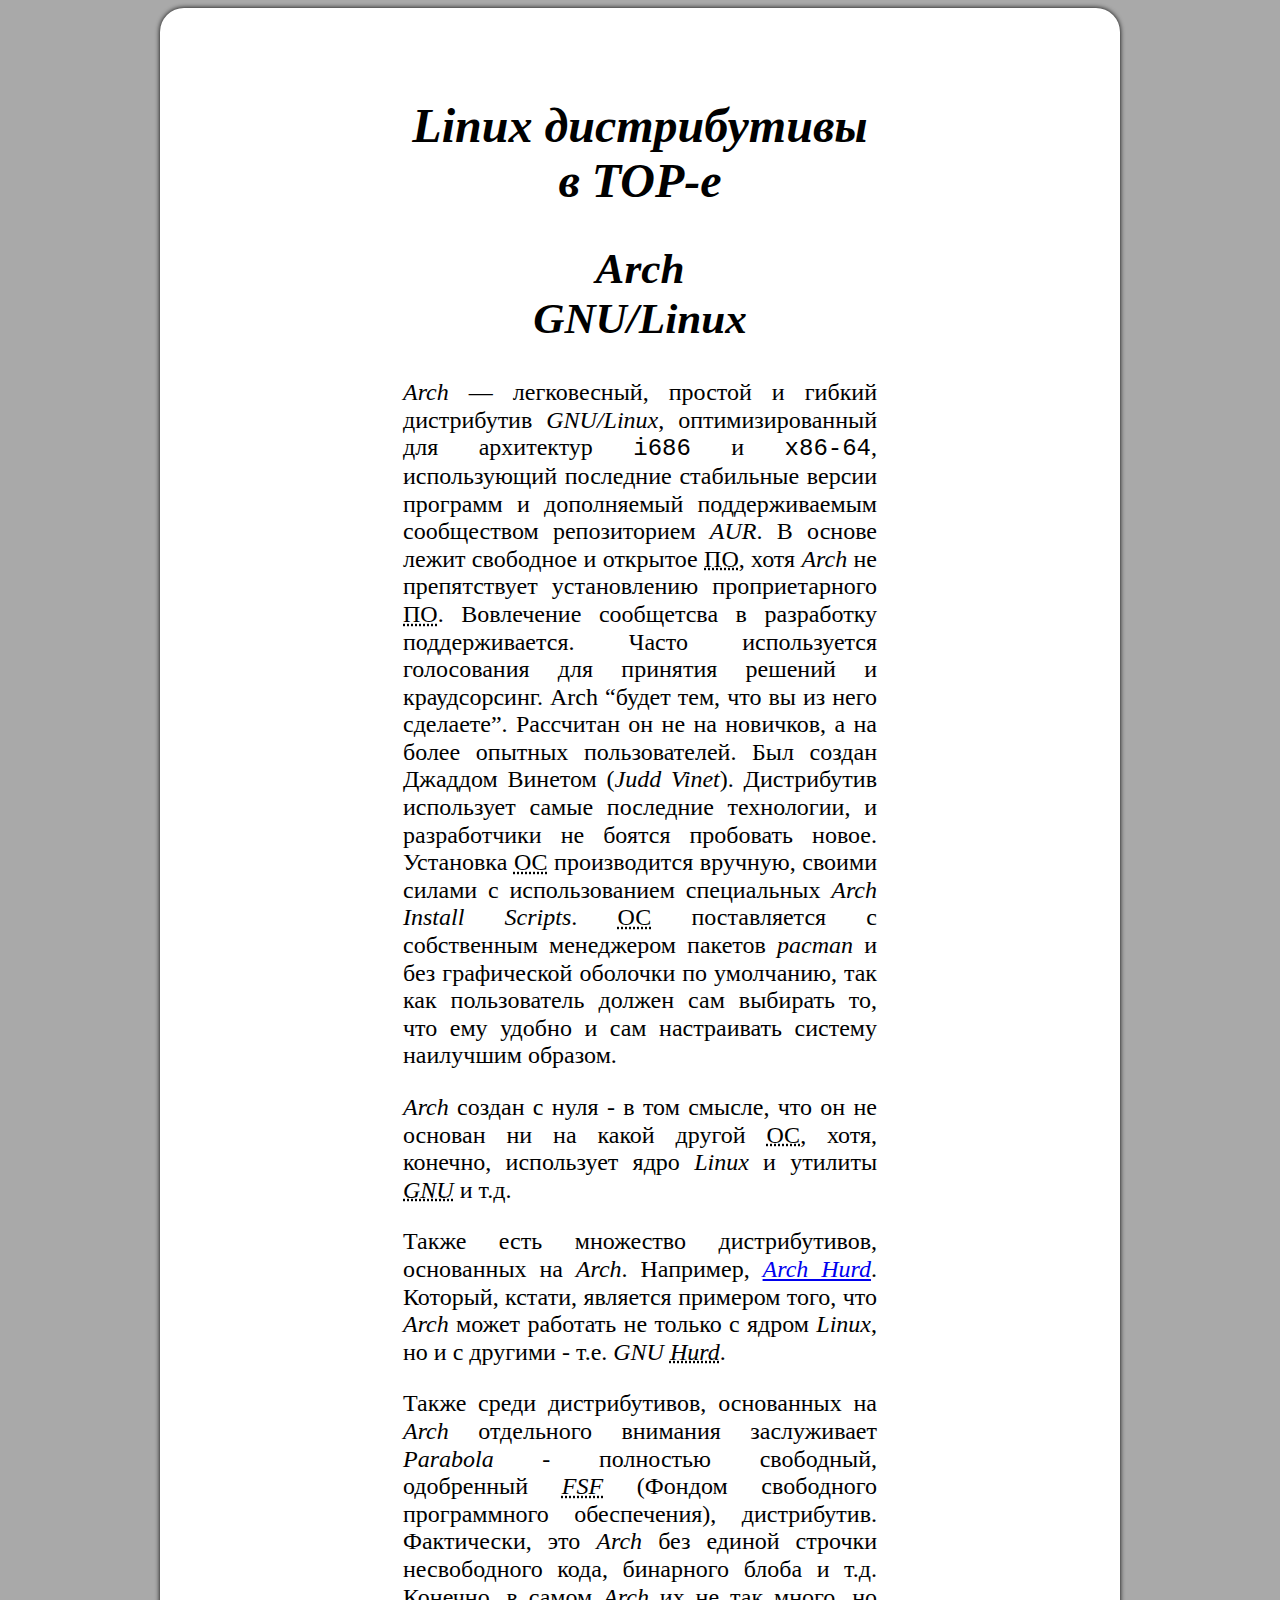
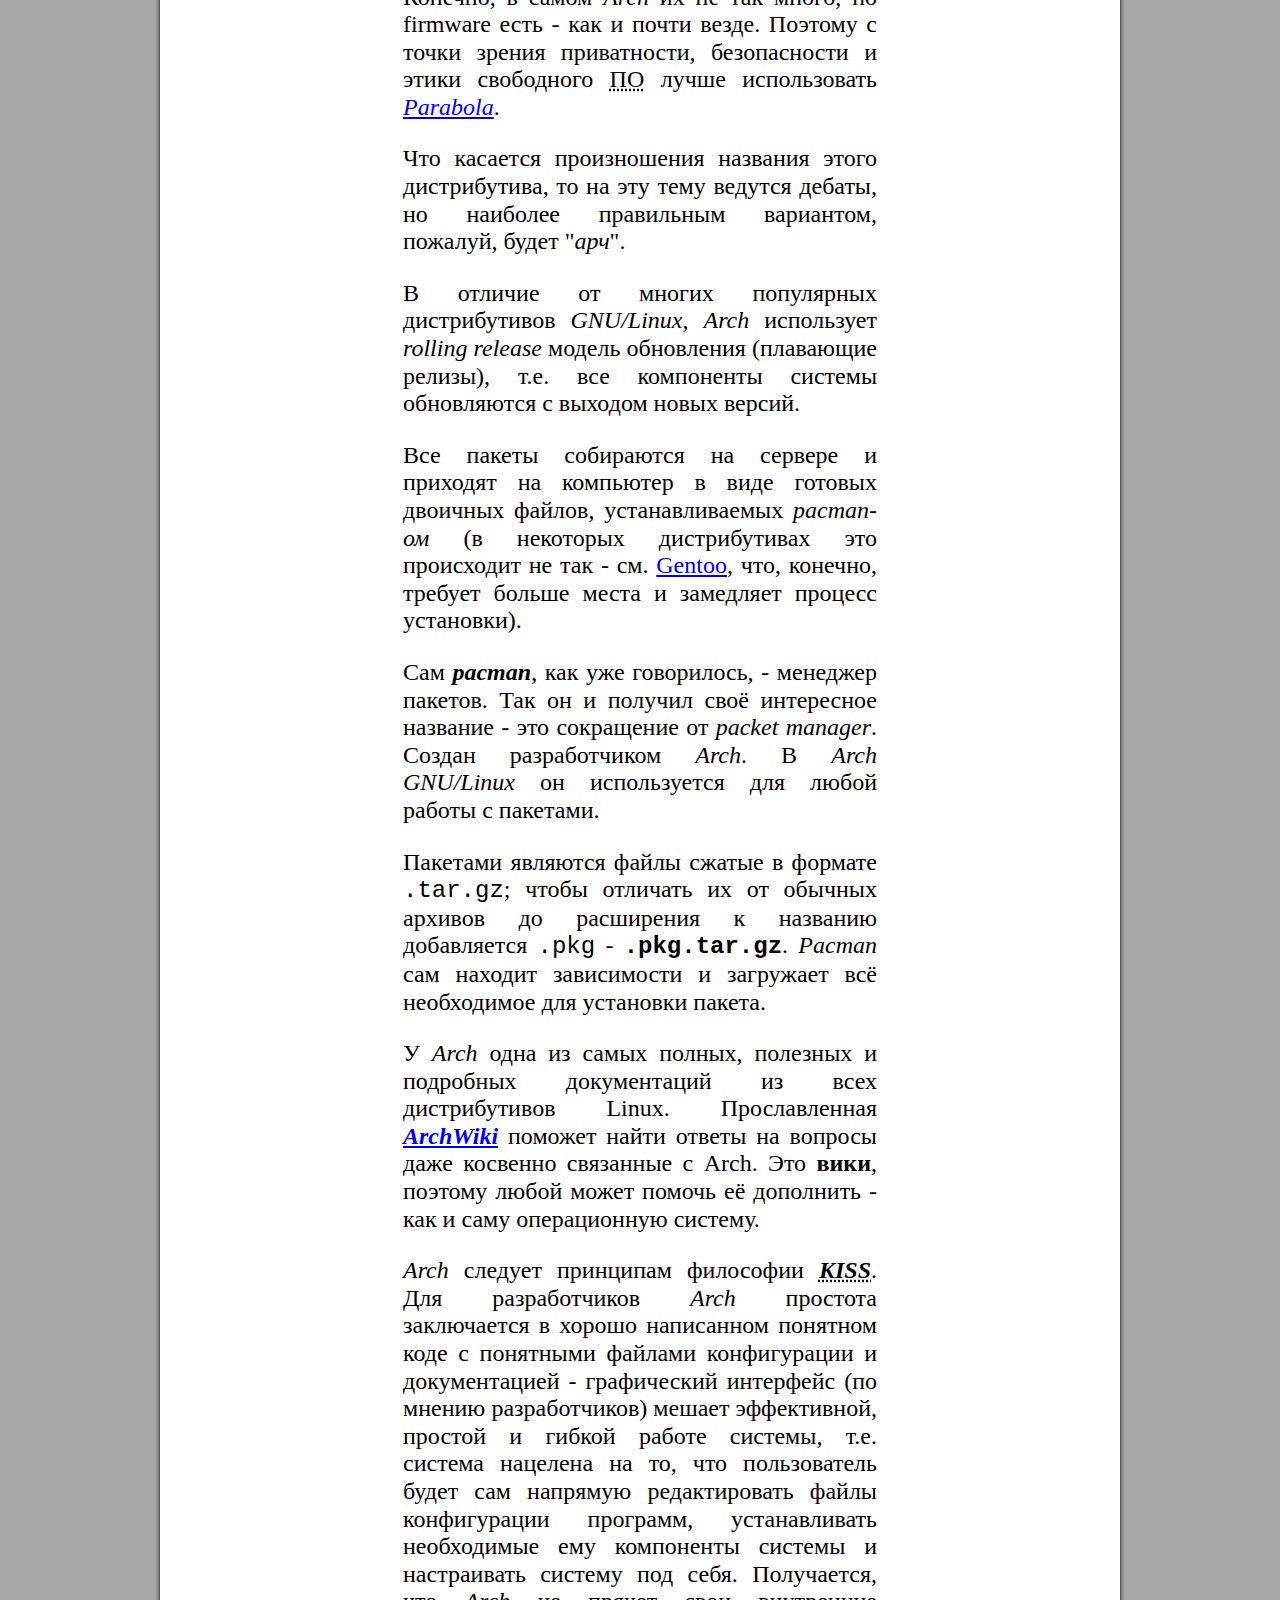
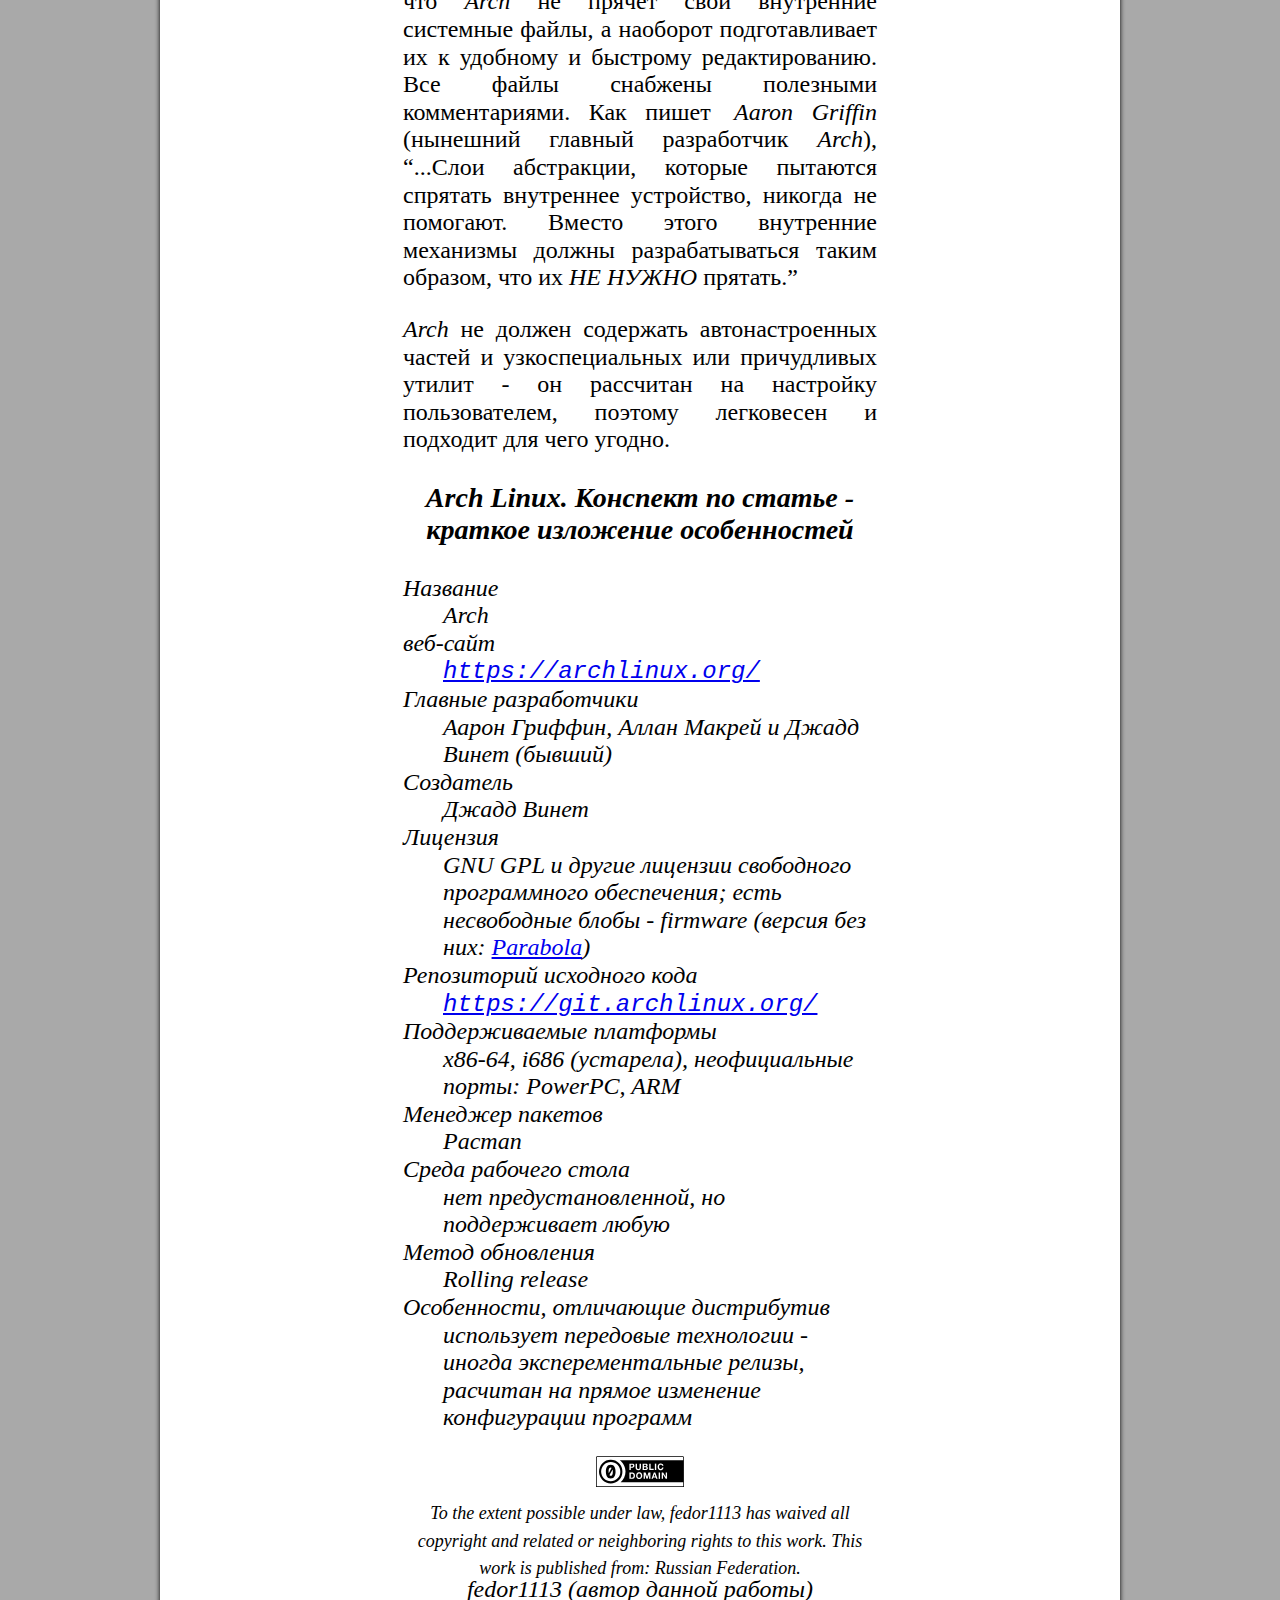
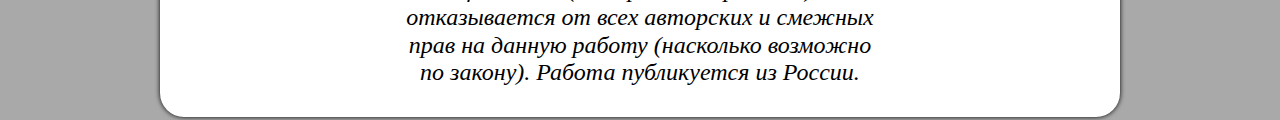
==== commit 2fd138fa: "Elaborated on the topic of firmware in Arch (Parabola)." ====
--- a/Arch/arch.html
+++ b/Arch/arch.html
@@ -29,7 +29,10 @@
                         Также есть множество дистрибутивов, основанных на <i>Arch</i>. Например, <a href="https://www.archhurd.org/"><i>Arch Hurd</i></a>. Который, кстати, является примером того, что <i>Arch</i> может работать не только с ядром <i>Linux</i>, но и с другими - т.е. <i>GNU <abbr title="HIRD of Unix-Replacing Daemons">Hurd</abbr></i>.
                     </p>
                     <p>
-                        Что касается произношения, то на эту тему ведутся дебаты, но наиболее правильным вариантом, пожалуй, будет &quot;<i>арч</i>&quot;.
+                        Также среди дистрибутивов, основанных на <i>Arch</i> отдельного внимания заслуживает <i>Parabola</i> - полностью свободный, одобренный <i><abbr title="Free Software Foundation">FSF</abbr></i> (Фондом свободного программного обеспечения), дистрибутив. Фактически, это <i>Arch</i> без единой строчки несвободного кода, бинарного блоба и т.д. Конечно, в самом <i>Arch</i> их не так много, но firmware есть - как и почти везде. Поэтому с точки зрения приватности, безопасности и этики свободного <abbr title="программное обеспечение">ПО</abbr> лучше использовать <a href="https://www.parabola.nu/"><i>Parabola</i></a>.
+                    </p>
+                    <p>
+                        Что касается произношения названия этого дистрибутива, то на эту тему ведутся дебаты, но наиболее правильным вариантом, пожалуй, будет &quot;<i>арч</i>&quot;.
                     </p>
                     <p>
                         В отличие от многих популярных дистрибутивов <i>GNU/Linux</i>, <i>Arch</i> использует <i>rolling release</i> модель обновления (плавающие релизы), т.е. все компоненты системы обновляются с выходом новых версий.
@@ -69,7 +72,7 @@
                         <dd>Джадд Винет</dd>
 
                         <dt>Лицензия</dt>
-                        <dd><i>GNU GPL</i> и другие лицензии свободного программного обеспечения</dd>
+                        <dd><i>GNU GPL</i> и другие лицензии свободного программного обеспечения; есть несвободные блобы - firmware (версия без них: <a href="https://www.parabola.nu/">Parabola</a>)</dd>
 
                         <dt>Репозиторий исходного кода</dt>
                         <dd><a href="https://git.archlinux.org/"><code>https://git.archlinux.org/</code></a></dd>
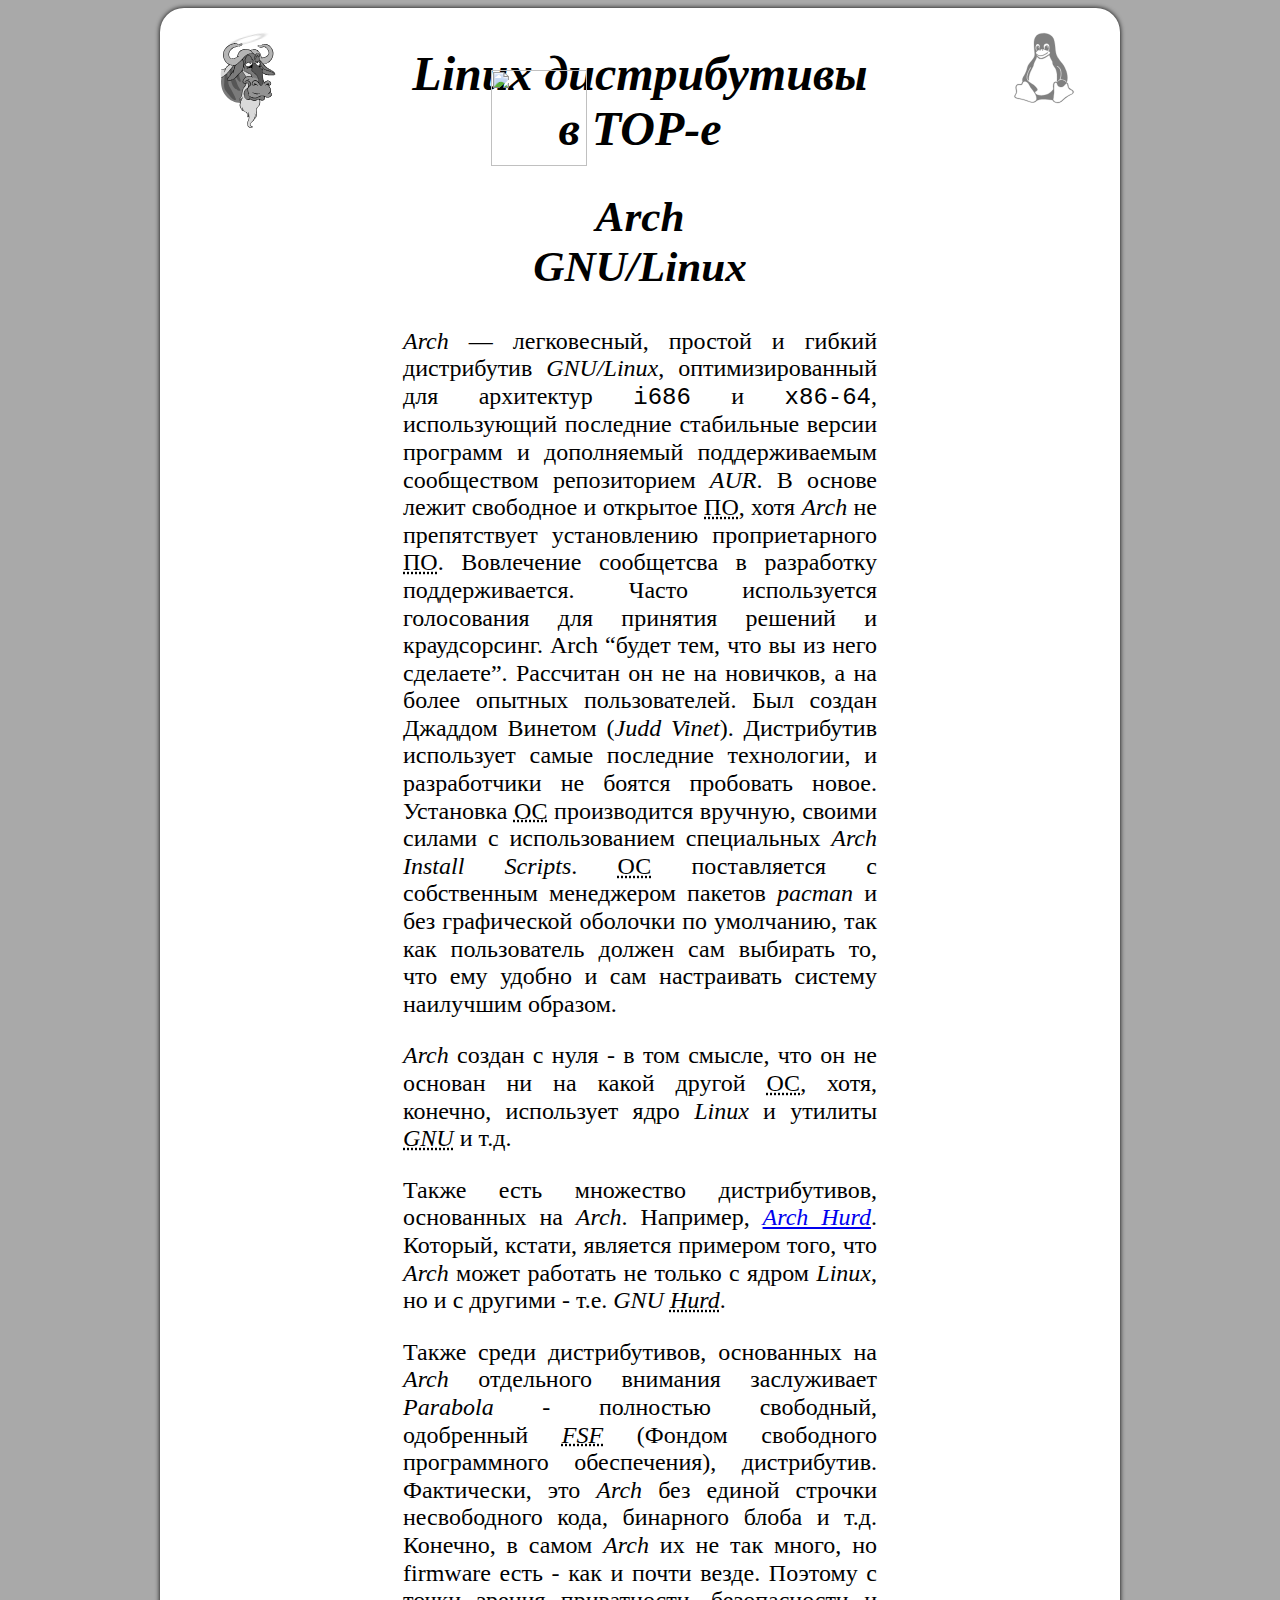
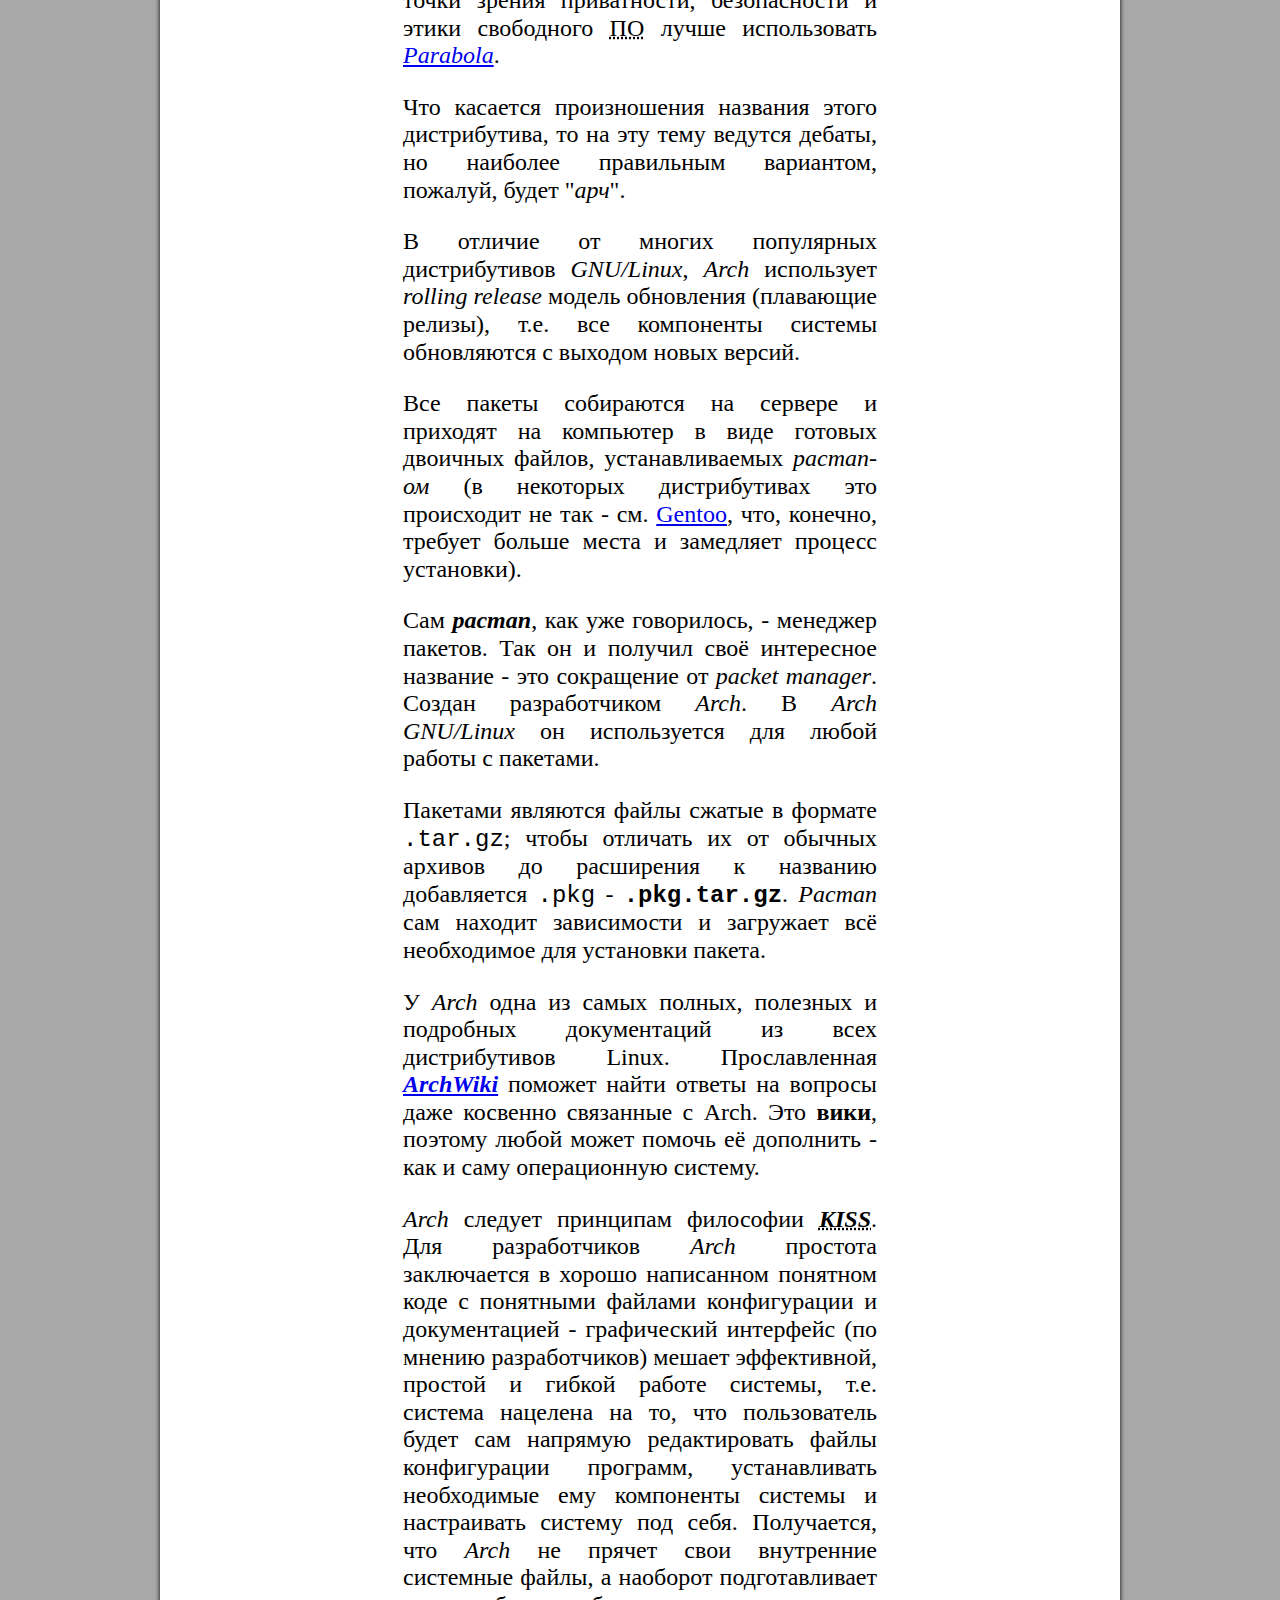
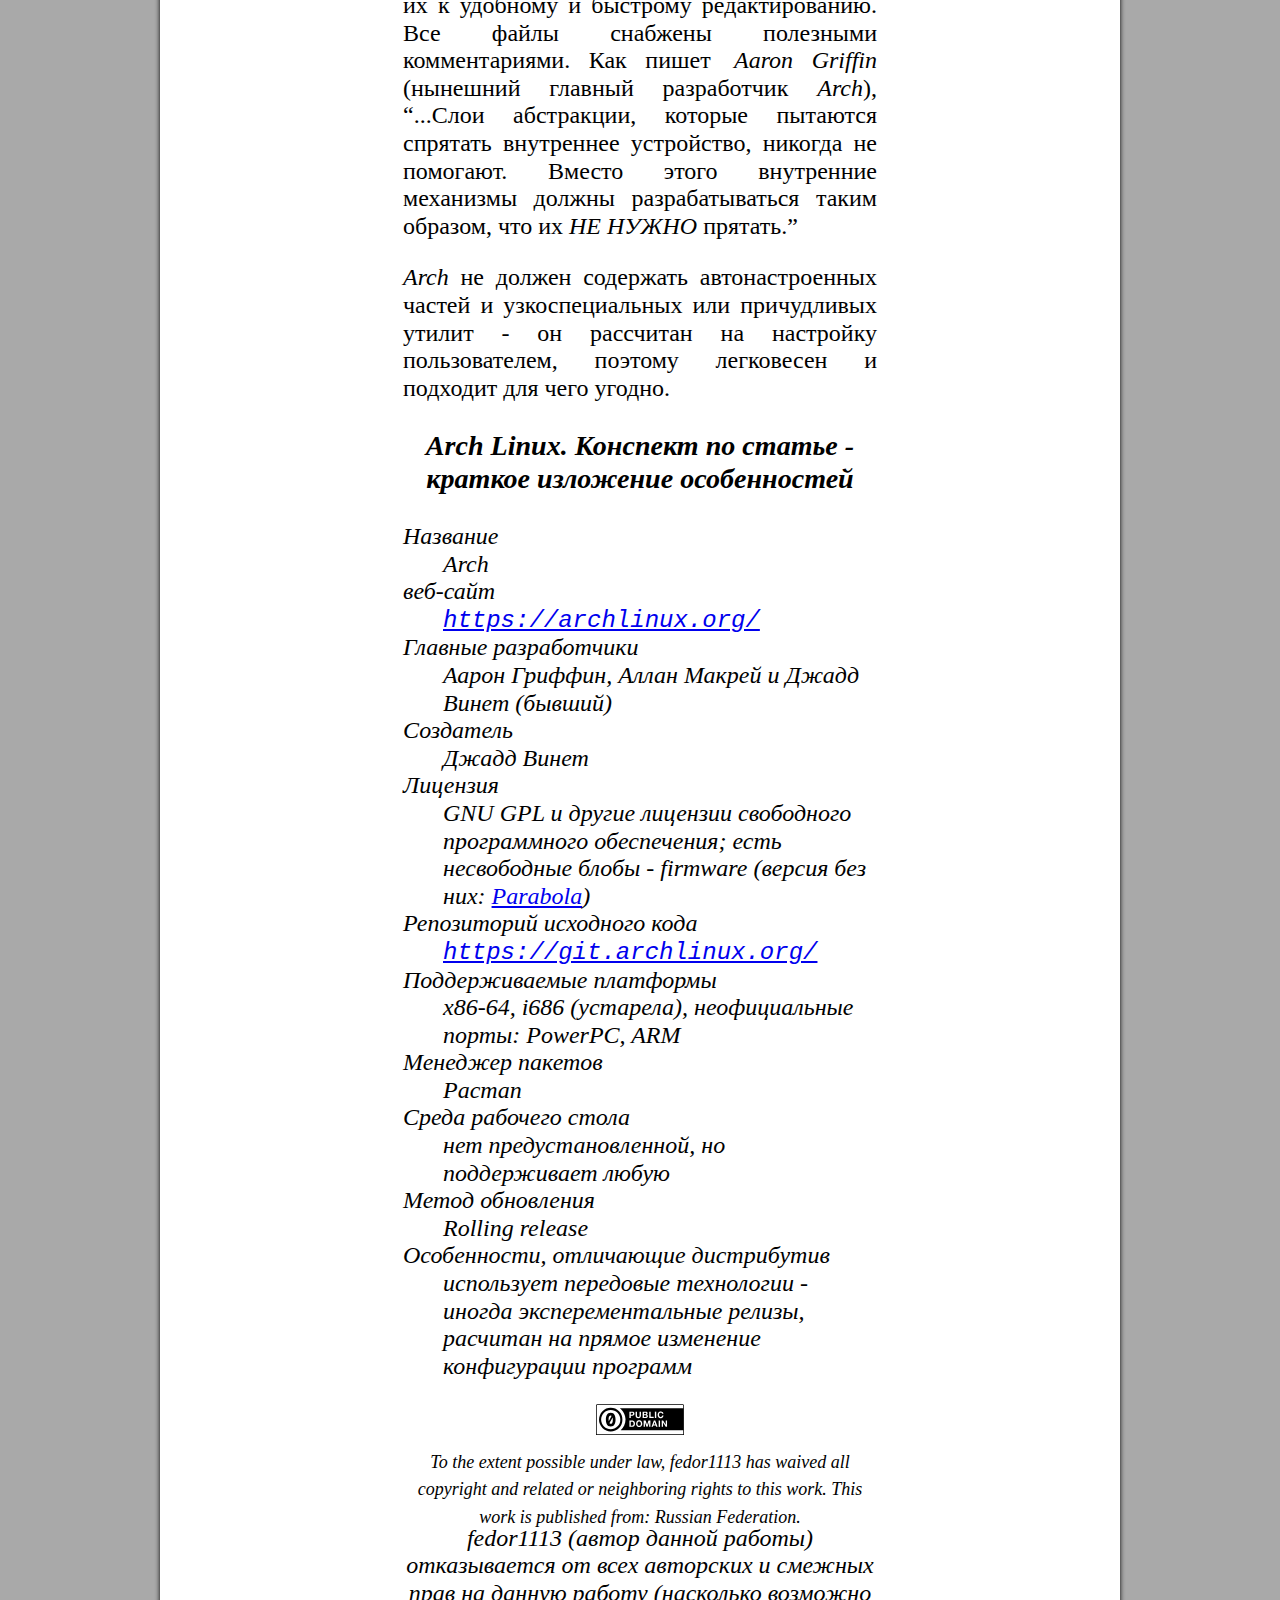
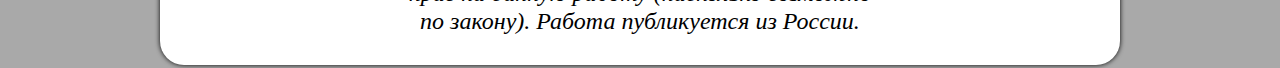
==== commit 84b8b5a6: "Better (~almost normal) header. / Улучшил header." ====
--- a/Arch/arch.html
+++ b/Arch/arch.html
@@ -10,8 +10,14 @@
 	<body>
 		<div id="all">
 			<header id="head">
+                <figure id="gnu">
+                    <img src="../St._GNU_Head_Logo.svg" alt="Saint GNU Head logo - logo of the GNU Project (greyscale)">
+                </figure>
 				<figure><img src="" alt=""></figure>
-				<h1>Linux дистрибутивы в TOP-е</h1>
+				<a href="../index.html"><h1>Linux дистрибутивы в TOP-е</h1></a>
+                <figure id="tux">
+                    <img src="../Tux.svg" alt="Tux logo - mascot of Linux">
+                </figure>
 			</header>
 
 			<main>
--- a/main.css
+++ b/main.css
@@ -8,6 +8,10 @@
 }
 
 #all{
+    position: relative;
+    top: 0;
+    left: 0;
+
 	padding: 6px;
 	display: block;
 	width: 75%;
@@ -28,6 +32,48 @@
 	font-style: italic;
 }
 
+header a, header a:focus, header a:hover, header a:active, header a:visited{
+    color: black;
+    text-decoration: none;
+}
+
+header figure{
+    position: absolute;
+
+    width: 4em;
+    height: 4em;
+    max-width:100%;
+}
+
+header figure img{
+    position: absolute;
+
+    width: 4em;
+    height: 4em;
+    max-width:100%;
+    top: 0;
+}
+
+#gnu{
+    top: 0;
+    left: 0;
+}
+
+#tux{
+    top: 0;
+    right: 0;
+}
+
+#gnu img{
+    left: 0;
+}
+
+#tux img{
+    width: 3em;
+    height: 3em;
+    right: 0;
+}
+
 main article{
 	font-style: normal;
 	text-align: justify;
@@ -39,7 +85,7 @@
 
 #linuxdistros{
 	display: inline-block;
-	margin: 0 0 3em 0;
+	/*margin: 0 0 3em 0;*/
 	margin: 0 auto;
 	text-align: center;
 	padding: 5px;
@@ -47,6 +93,9 @@
 }
 
 #linuxdistros tr{
+    margin: 0 auto;
+    text-align: center;
+
     padding: 0;
     list-style: none;
 
@@ -55,6 +104,7 @@
     display: -ms-flexbox;
     display: -webkit-flex;
     display: flex;
+
     width: 100%;
 
     -webkit-flex-flow: row wrap;
@@ -63,25 +113,31 @@
 }
 
 #linuxdistros tr td{
-	padding: 5px;
-  width: 2em;
-  height: 2em;
-  margin: 0 auto;
-
-  line-height: 150px;
-  color: white;
-  font-weight: bold;
-  font-size: 3em;
-  text-align: center;
+    padding: 5px;
+    width: 2em;
+    height: 2em;
+    margin: 0 auto;
+
+    line-height: 150px;
+    color: white;
+    font-weight: bold;
+    font-size: 3em;
+    text-align: center;
+}
+
+#linuxdistros tbody{
+    display: block;
+    width: 100%;
+    margin: 0 auto;
 }
 
 #linuxdistros tr td img{
-	max-width: 2em;
-  max-height: 2em;
-  min-width: 0.01em;
-  min-height: 0.01em;
-  margin: 0 auto;
-  text-align: center;
+    max-width: 2em;
+    max-height: 2em;
+    min-width: 0.01em;
+    min-height: 0.01em;
+    margin: 0 auto;
+    text-align: center;
 }
 
 .dl{
@@ -140,6 +196,14 @@
 	main > header{
 		font-size: 0.9em;
 	}
+    header figure img, header figure{
+        width: 3em;
+        height: 3em;
+    }
+    #tux img{
+        width: 2.5em;
+        height: 2.5em;
+    }
 	h2{
 		font-size: 0.7em;
 	}
@@ -153,8 +217,19 @@
 @media only screen and (max-width: 380px){
 	*{
 		transition-duration: 0.5s;
-	}
+    }
+    h1{
+        font-size: 1.2em;
+    }
 	#all{
 		width: 98.05%;
 	}
 }
+@media only screen and (min-width: 2000px){
+	*{
+		transition-duration: 0.5s;
+	}
+	#all{
+        font-size: 2em;
+	}
+}
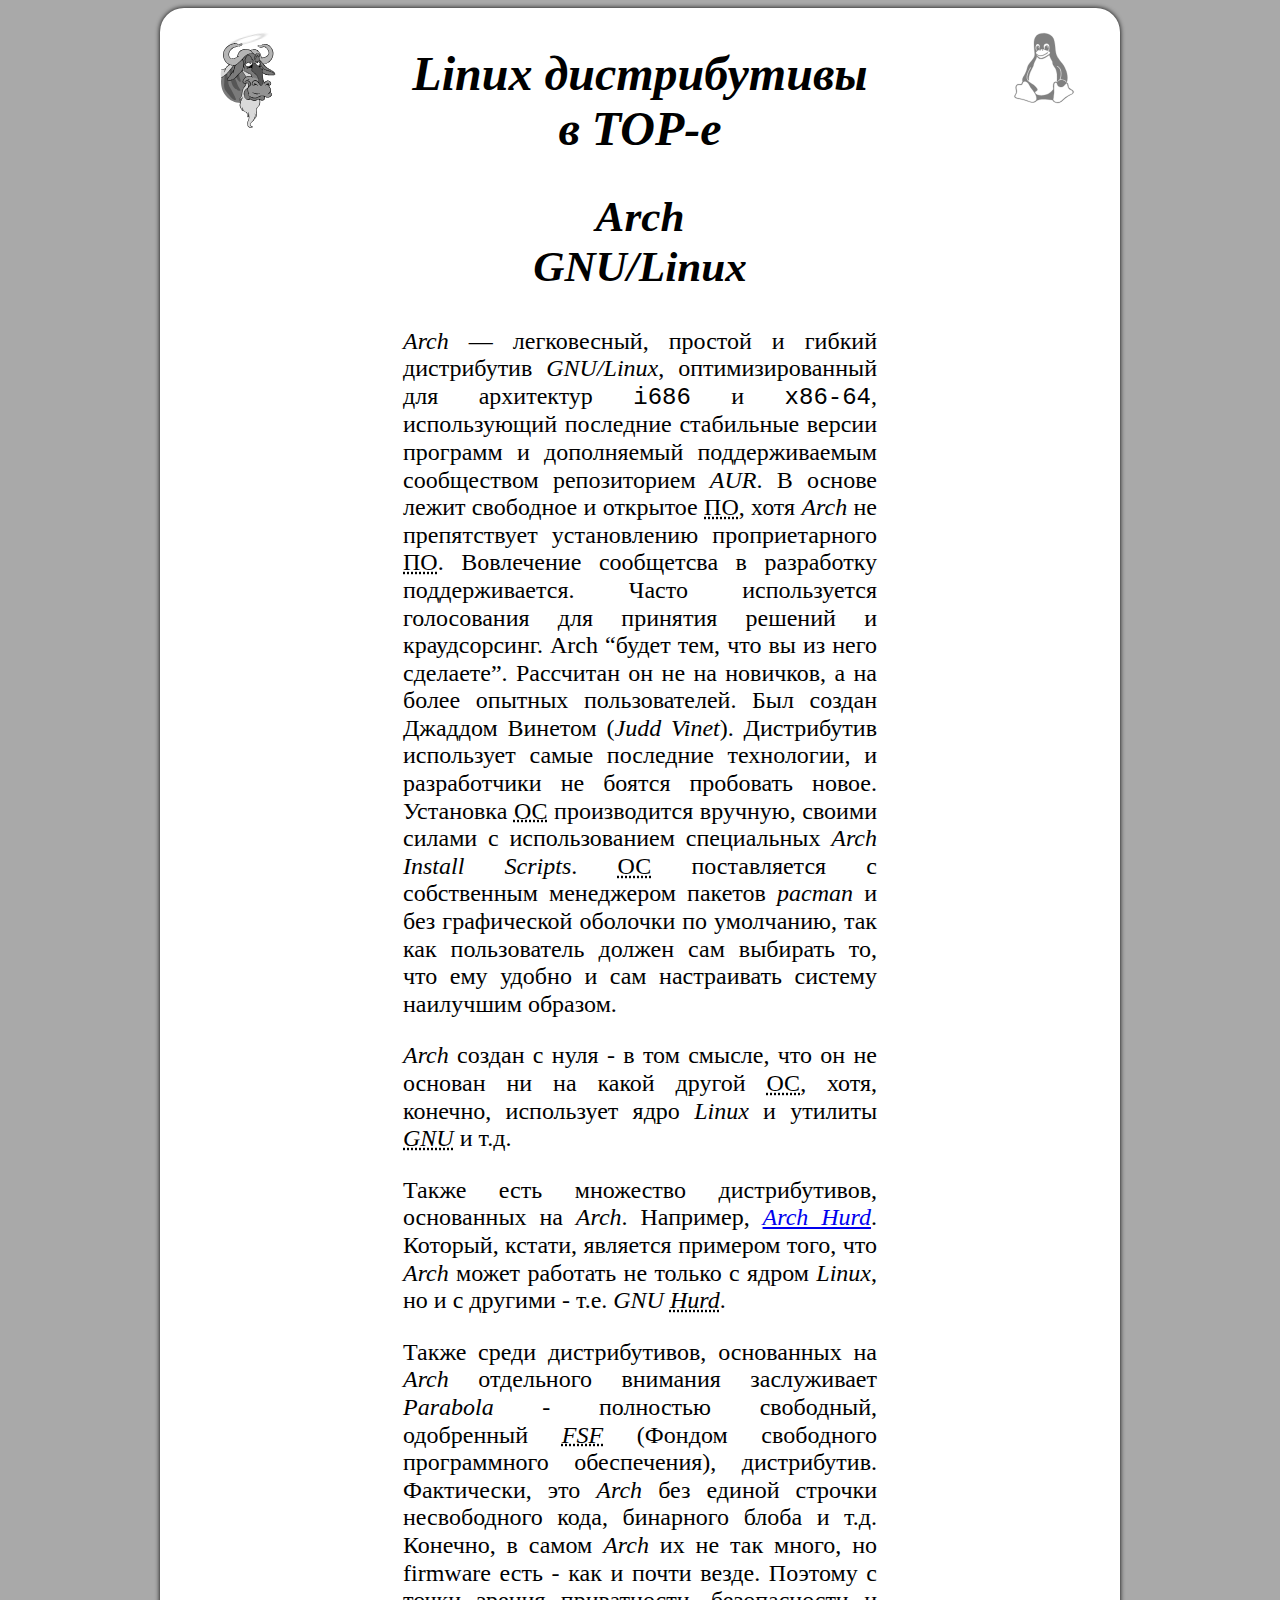
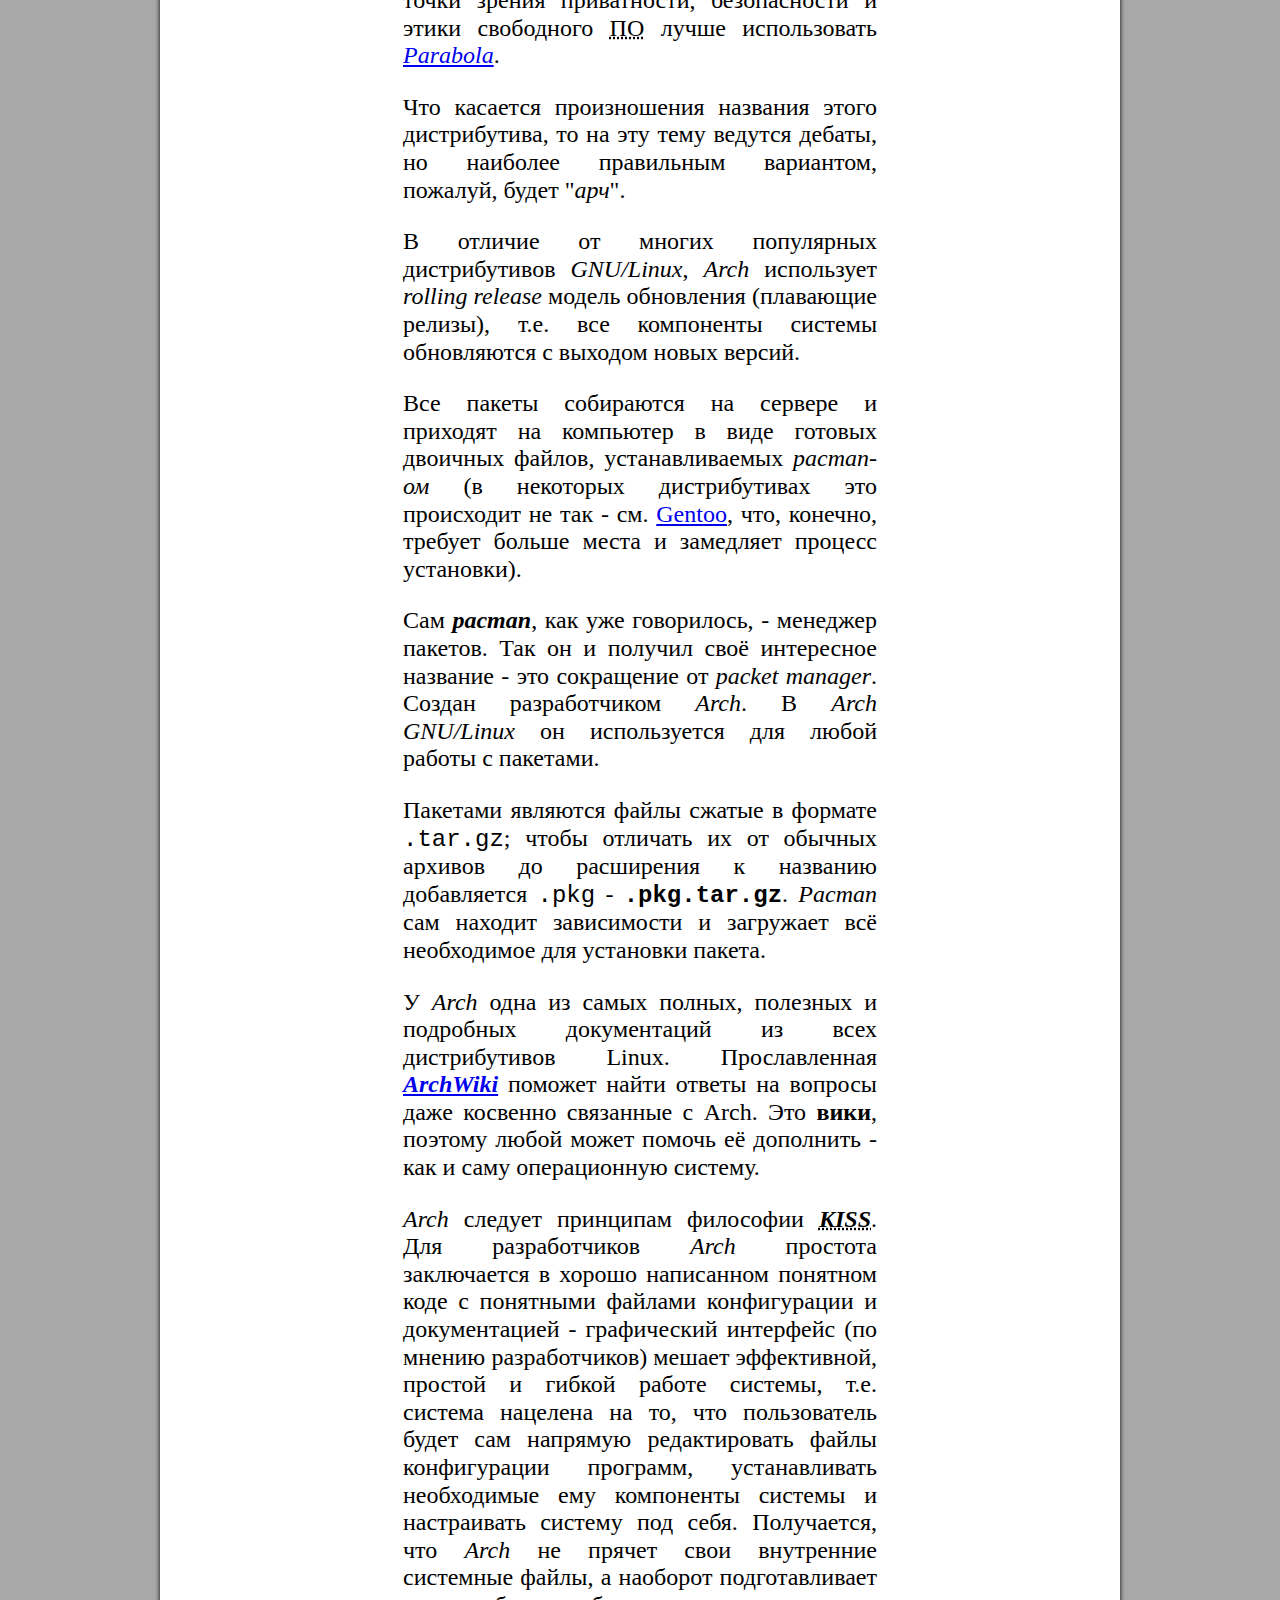
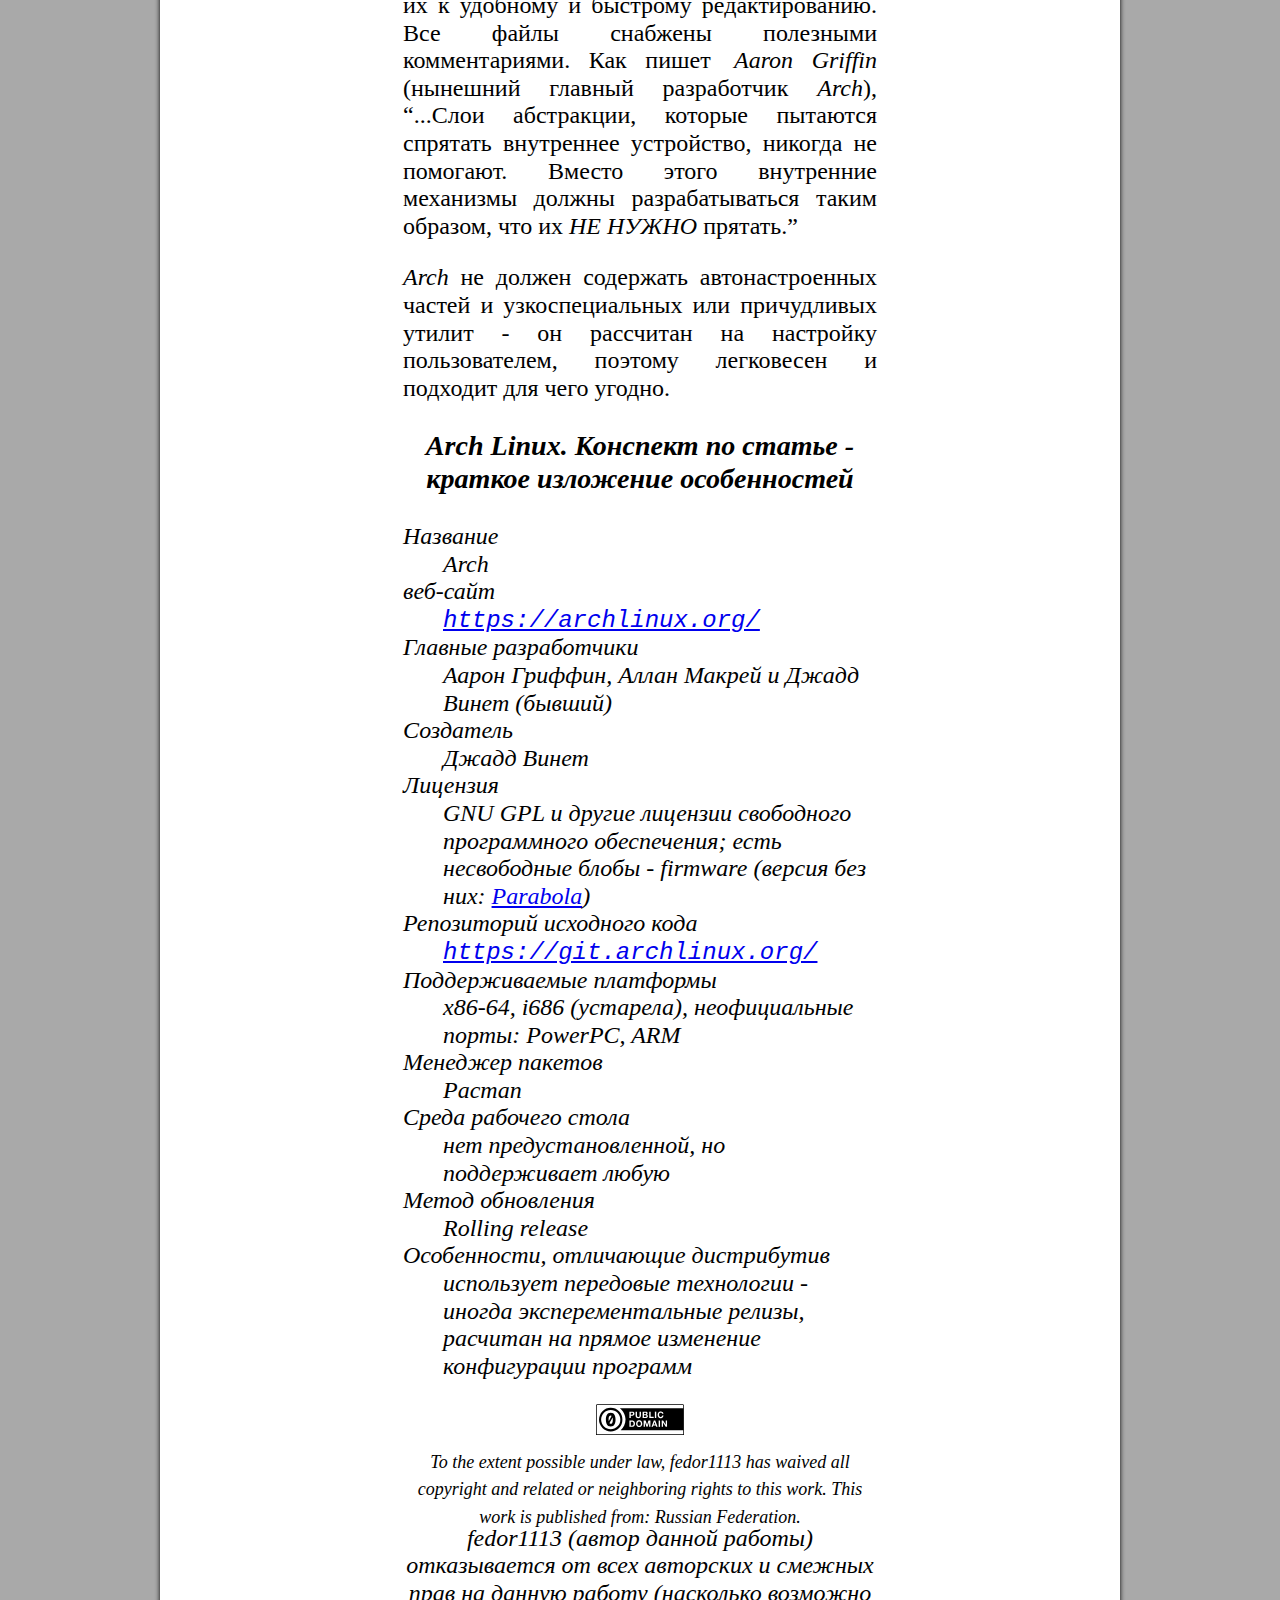
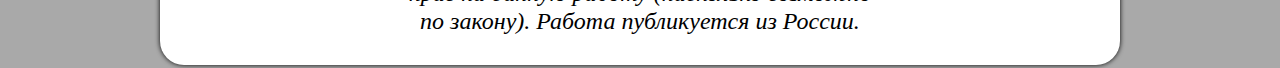
==== commit 8ad03ee0: "Removed a stray line of html from files." ====
--- a/Arch/arch.html
+++ b/Arch/arch.html
@@ -13,7 +13,6 @@
                 <figure id="gnu">
                     <img src="../St._GNU_Head_Logo.svg" alt="Saint GNU Head logo - logo of the GNU Project (greyscale)">
                 </figure>
-				<figure><img src="" alt=""></figure>
 				<a href="../index.html"><h1>Linux дистрибутивы в TOP-е</h1></a>
                 <figure id="tux">
                     <img src="../Tux.svg" alt="Tux logo - mascot of Linux">
